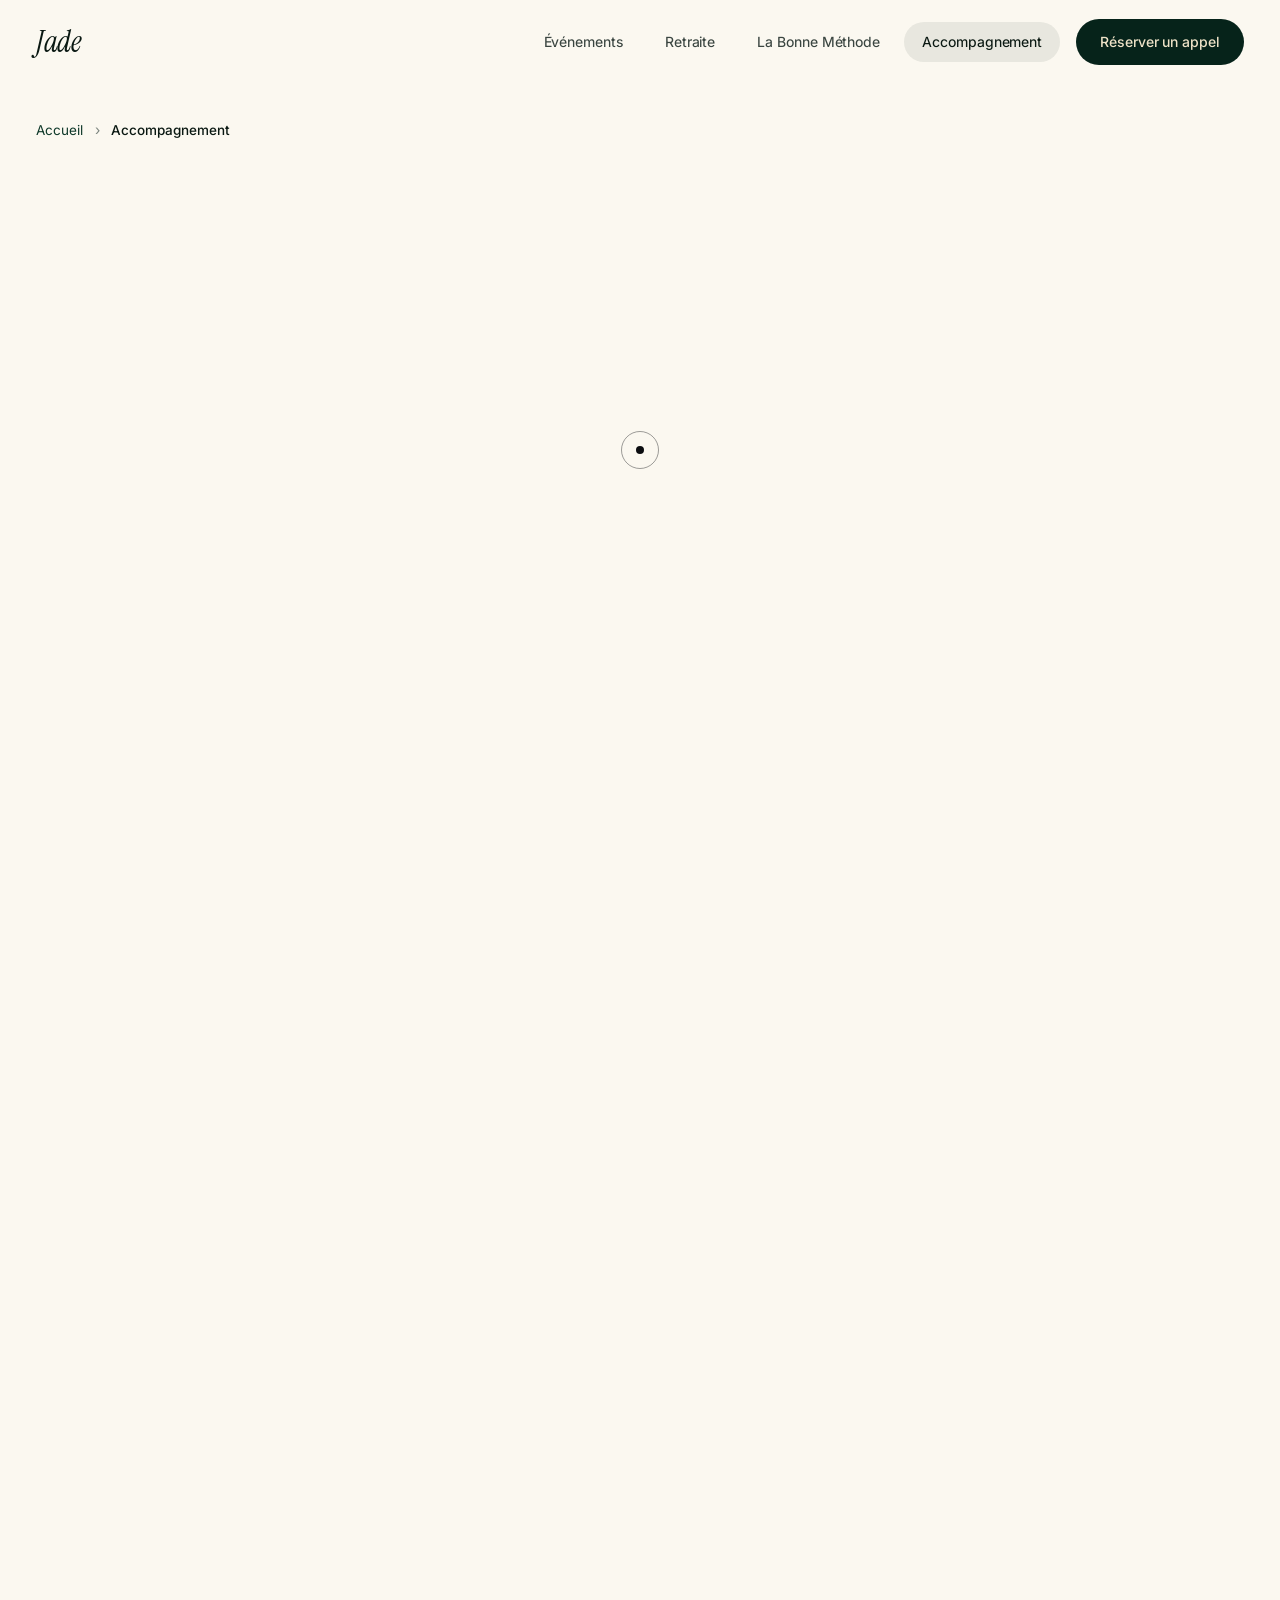
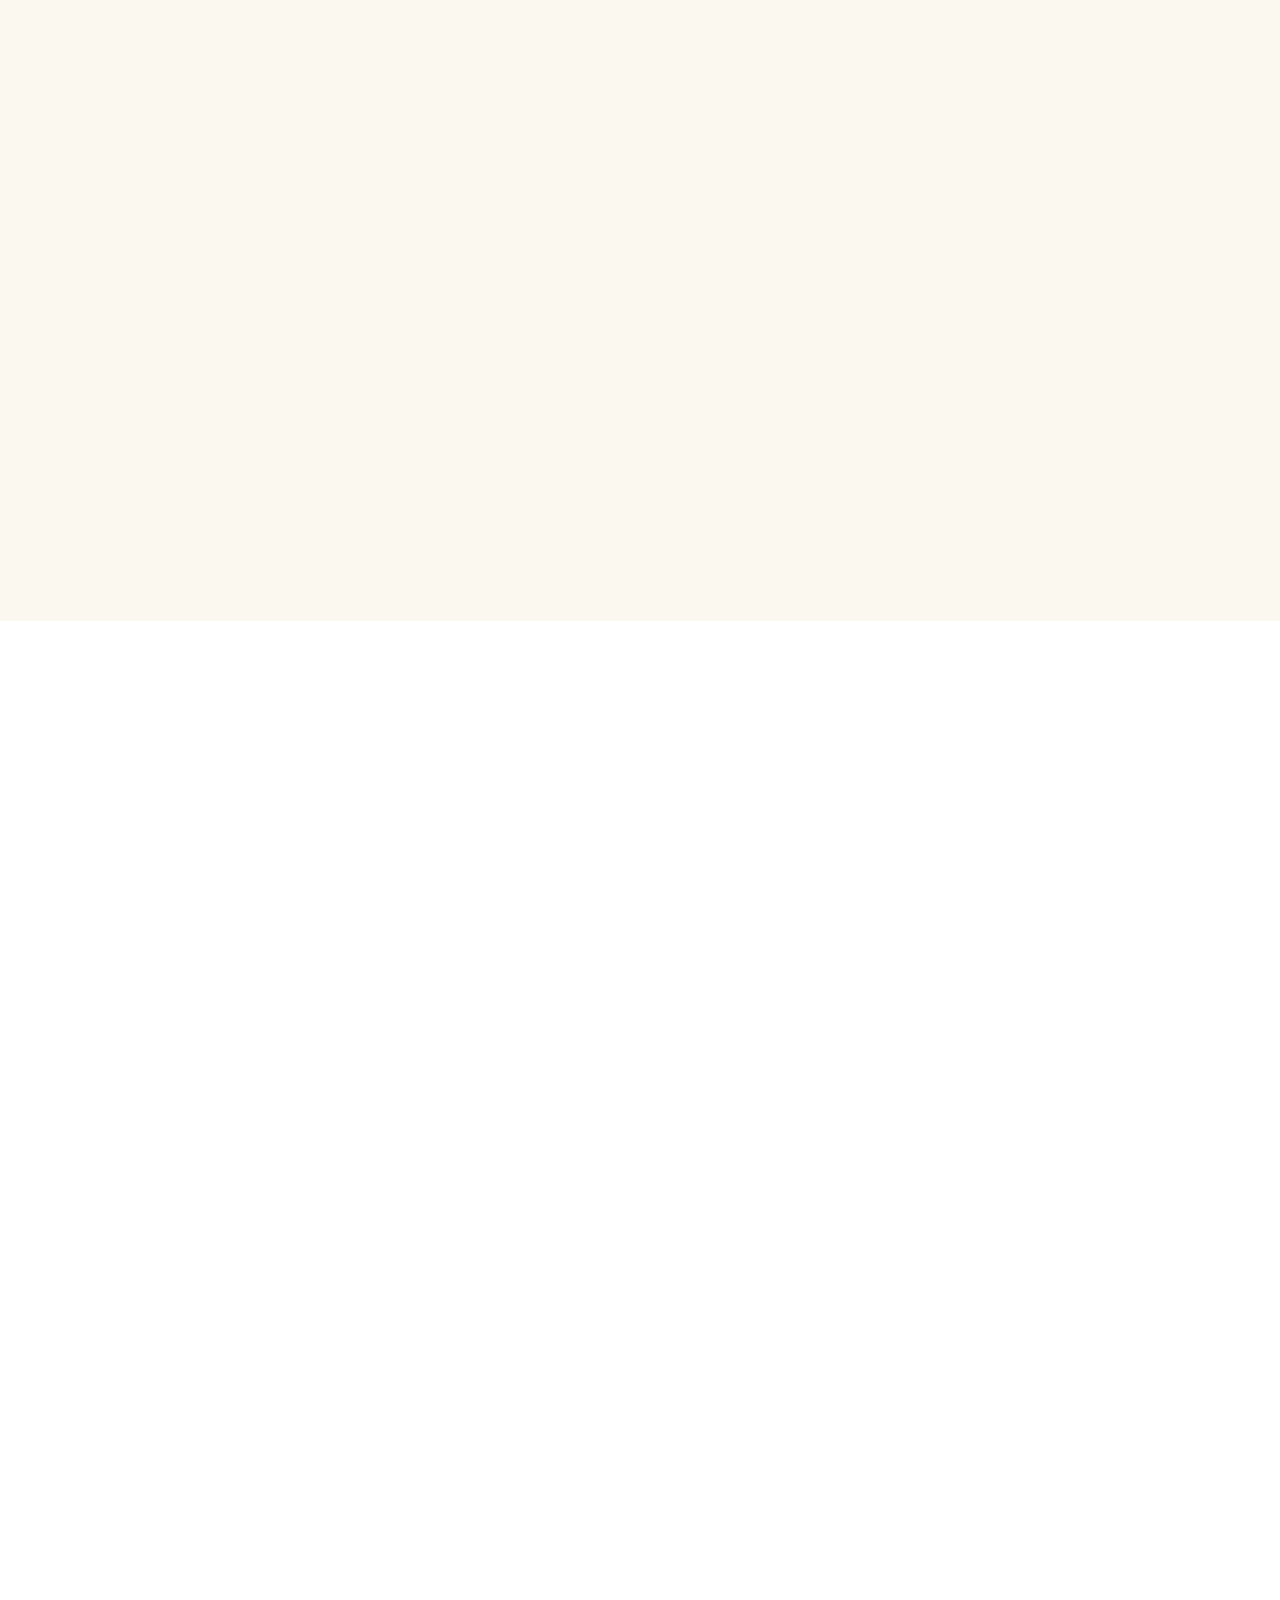
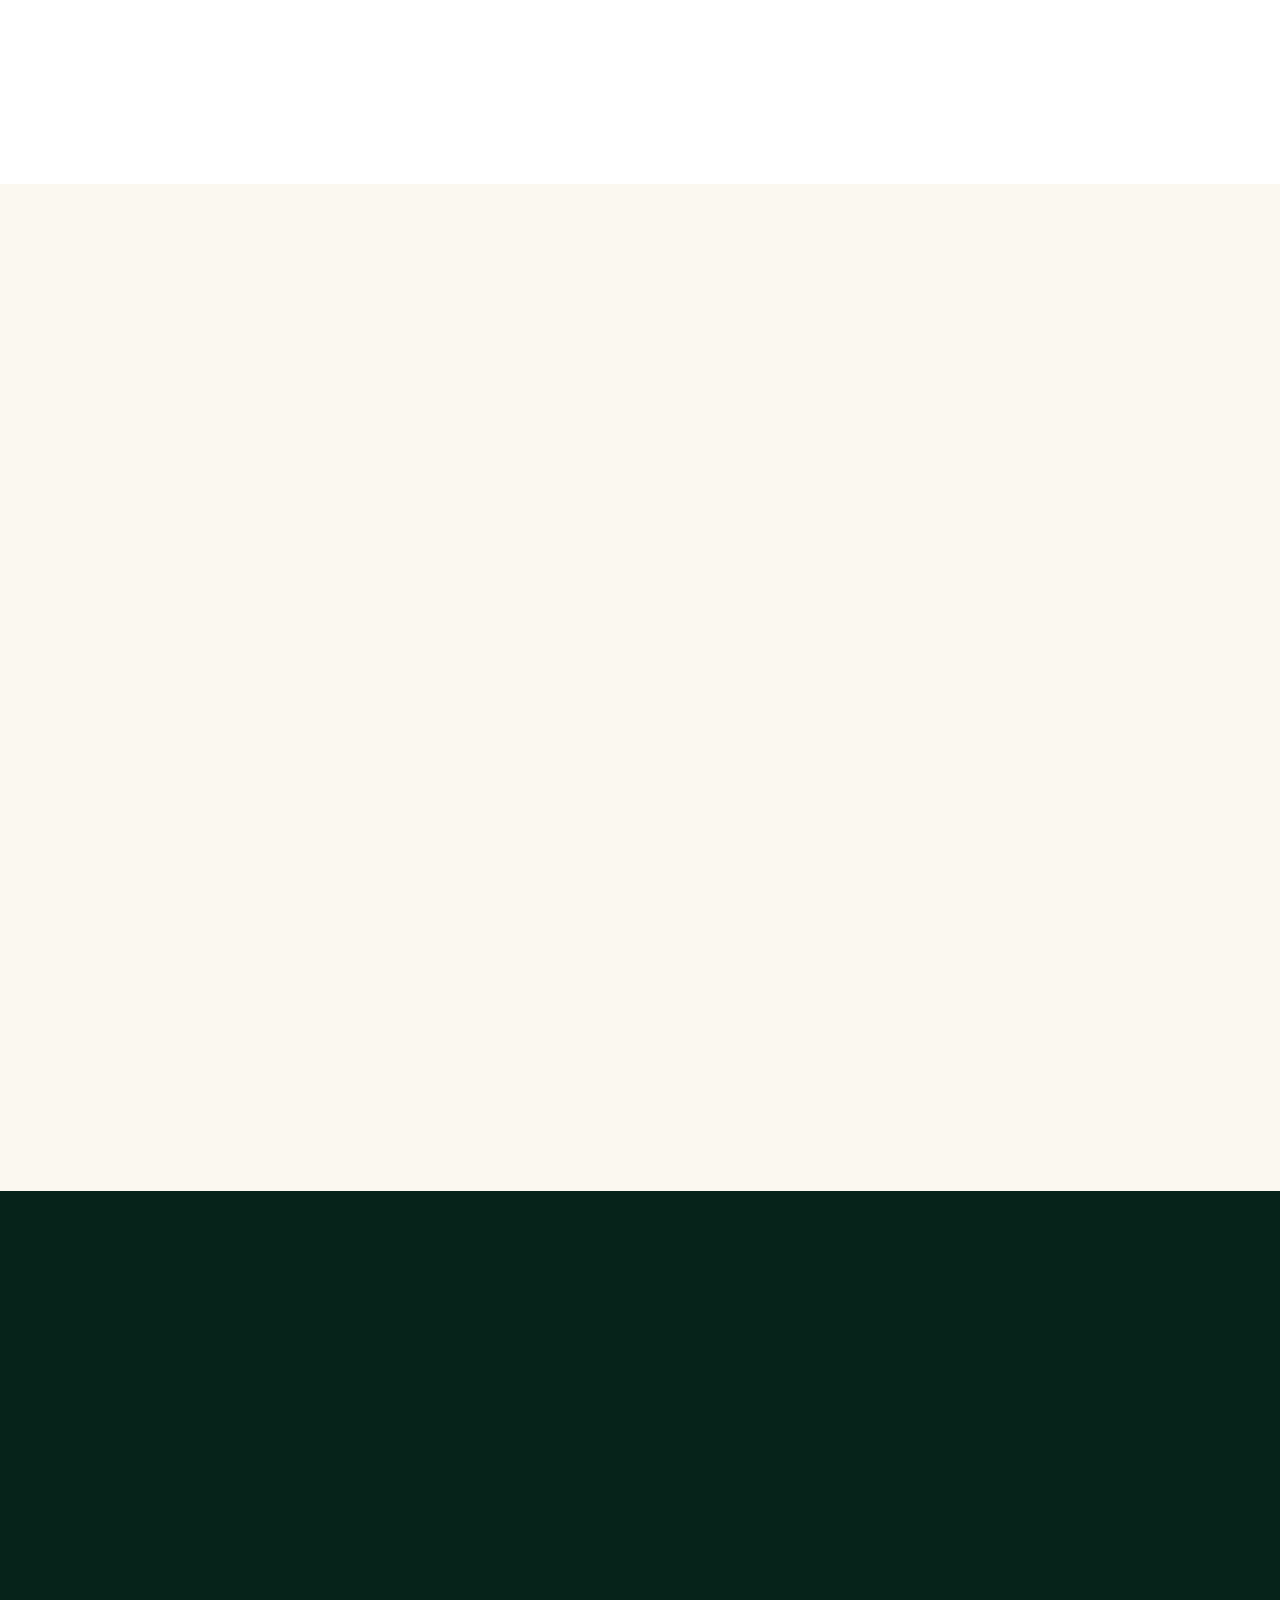
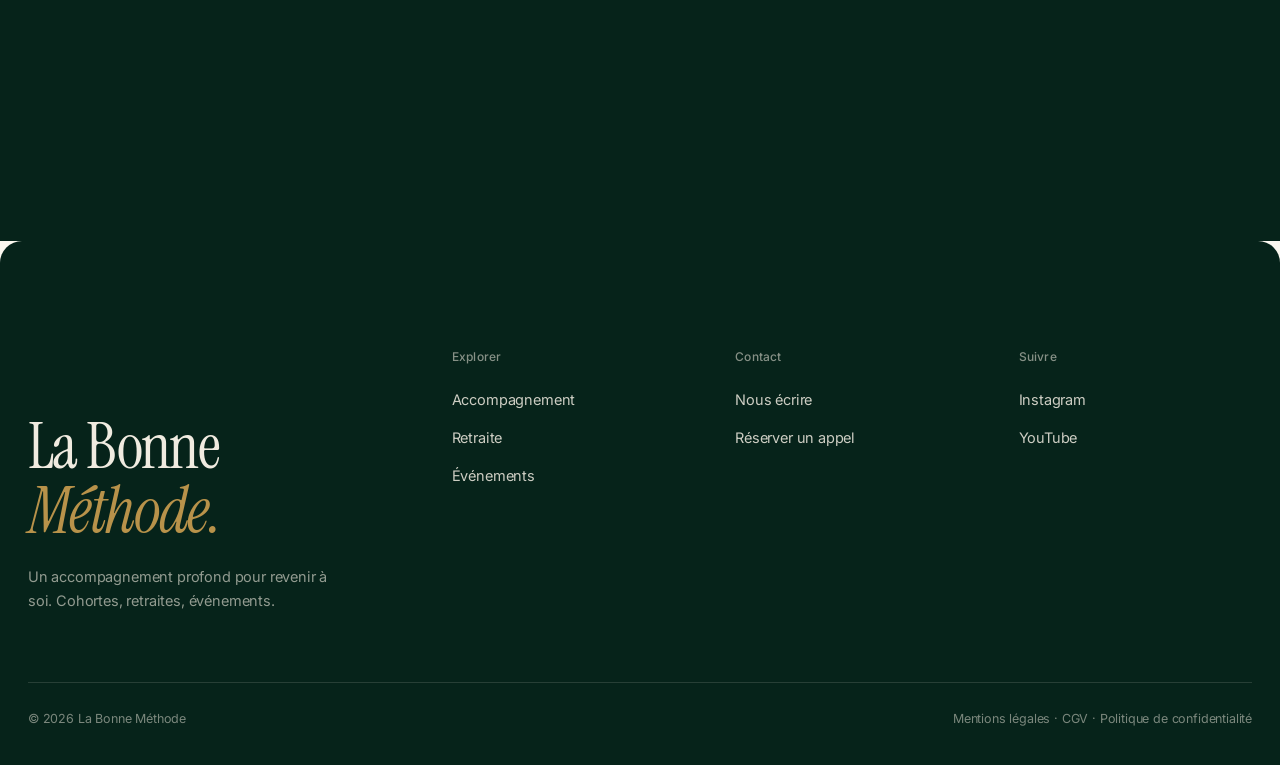
==== accompagnement.html @ f521509a "Initial site V1 — Jade 5 pages (home + Événements + Retraite + La Bonne Méthode + Accompagnement + C" ====
<!DOCTYPE html>
<html lang="fr">
<head>
  <meta charset="UTF-8" />
  <meta name="viewport" content="width=device-width, initial-scale=1.0" />
  <title>Accompagnement — La Bonne Méthode</title>
  <meta name="description" content="L'accompagnement individuel avec une coach certifiée La Bonne Méthode." />
  <link rel="preconnect" href="https://fonts.googleapis.com">
  <link rel="preconnect" href="https://fonts.gstatic.com" crossorigin>
  <link href="https://fonts.googleapis.com/css2?family=Instrument+Serif:ital@0;1&family=Inter:wght@300;400;450;500;600&family=Inter+Tight:wght@400;500;600&display=swap" rel="stylesheet">
  <link rel="stylesheet" href="assets/styles.css">
  <script src="https://cdn.jsdelivr.net/npm/gsap@3.12.5/dist/gsap.min.js" defer></script>
  <script src="https://cdn.jsdelivr.net/npm/gsap@3.12.5/dist/ScrollTrigger.min.js" defer></script>
  <script src="https://cdn.jsdelivr.net/npm/@studio-freight/lenis@1.0.42/dist/lenis.min.js" defer></script>
  <script src="https://unpkg.com/split-type@0.3.4/umd/index.min.js" defer></script>
</head>
<body>

  <nav class="navbar" id="navbar">
    <div class="navbar-inner">
      <a href="index.html" class="brand-mark">Jade</a>
      <ul class="nav-links">
        <li><a class="nav-link" href="evenements.html">Événements</a></li>
        <li><a class="nav-link" href="retraite.html">Retraite</a></li>
        <li><a class="nav-link" href="la-bonne-methode.html">La Bonne Méthode</a></li>
        <li><a class="nav-link is-active" href="accompagnement.html">Accompagnement</a></li>
        <li><a class="nav-cta" href="contact.html" data-magnetic>Réserver un appel</a></li>
      </ul>
      <button class="nav-toggle" aria-label="Menu"><svg fill="none" stroke="currentColor" viewBox="0 0 24 24"><path stroke-linecap="round" stroke-linejoin="round" stroke-width="1.5" d="M4 6h16M4 12h16M4 18h16"/></svg></button>
    </div>
  </nav>

  <nav class="breadcrumb">
    <a href="index.html">Accueil</a>
    <span class="sep">›</span>
    <span class="current">Accompagnement</span>
  </nav>

  <!-- HERO -->
  <section style="padding: 60px 0 80px;">
    <div class="container-wide" style="max-width: 1200px;">
      <p class="eyebrow reveal">Sur-mesure</p>
      <h1 class="reveal" style="margin-top: 24px; max-width: 880px;">
        Un chemin<br/><em style="font-style: italic; color: var(--gold);">à votre rythme.</em>
      </h1>
      <p class="reveal" style="margin-top: 32px; max-width: 620px; color: var(--text-muted); font-size: 17px; line-height: 1.7;">
        Pour celles qui veulent avancer en privé, hors cohorte. Un suivi individuel avec une coach certifiée par Jade, sur trois ou six mois, calibré à votre situation.
      </p>
    </div>
  </section>

  <!-- IMAGE BAND -->
  <div class="image-band reveal">
    <img src="https://images.unsplash.com/photo-1490750967868-88aa4486c946?w=2400&q=80" alt="Verdure et lumière douce" />
  </div>

  <!-- TWO FORMULAS -->
  <section class="section-pad">
    <div class="container-wide" style="max-width: 1200px;">
      <div style="text-align: center; max-width: 720px; margin: 0 auto 80px;">
        <p class="eyebrow reveal">Deux formats</p>
        <h2 class="reveal" style="margin-top: 20px;">Choisissez la profondeur<br/><em style="font-style: italic; color: var(--gold);">qui vous va.</em></h2>
      </div>

      <div style="display: grid; grid-template-columns: 1fr 1fr; gap: 40px;">

        <article class="card reveal">
          <div class="card-body" style="padding: 56px 48px;">
            <p class="card-place">Format court</p>
            <h3 class="card-title">Le déclic</h3>
            <p class="card-desc" style="margin-bottom: 20px;">Trois mois pour traverser un cap précis. Idéal après une rupture, un changement de vie, ou un blocage identifié. Suivi rapproché, objectifs clairs.</p>
            <ul style="list-style: none; padding: 0; margin: 0 0 24px; display: flex; flex-direction: column; gap: 12px;">
              <li style="display: flex; gap: 14px; align-items: flex-start; font-size: 15px; color: var(--text-muted);"><span style="color: var(--gold); font-family: 'Cormorant Garamond', serif; font-size: 22px; line-height: 1; margin-top: -2px;">›</span> 6 sessions individuelles de 60 min</li>
              <li style="display: flex; gap: 14px; align-items: flex-start; font-size: 15px; color: var(--text-muted);"><span style="color: var(--gold); font-family: 'Cormorant Garamond', serif; font-size: 22px; line-height: 1; margin-top: -2px;">›</span> Accès messagerie privée 5j/7</li>
              <li style="display: flex; gap: 14px; align-items: flex-start; font-size: 15px; color: var(--text-muted);"><span style="color: var(--gold); font-family: 'Cormorant Garamond', serif; font-size: 22px; line-height: 1; margin-top: -2px;">›</span> Plan de travail personnalisé</li>
              <li style="display: flex; gap: 14px; align-items: flex-start; font-size: 15px; color: var(--text-muted);"><span style="color: var(--gold); font-family: 'Cormorant Garamond', serif; font-size: 22px; line-height: 1; margin-top: -2px;">›</span> Coach certifiée par Jade</li>
            </ul>
            <div class="card-actions">
              <span class="card-price">1 480 €<small>Paiement en 3 fois</small></span>
              <a href="contact.html" class="arrow-link">Candidater →</a>
            </div>
          </div>
        </article>

        <article class="card reveal" style="border: 1px solid var(--gold);">
          <div class="card-body" style="padding: 56px 48px;">
            <p class="card-place" style="color: var(--forest-deep);">Format long · le plus complet</p>
            <h3 class="card-title">L'ancrage</h3>
            <p class="card-desc" style="margin-bottom: 20px;">Six mois pour installer durablement les changements. Idéal si vous voulez aller au-delà du symptôme et reconstruire en profondeur, avec un cadre solide.</p>
            <ul style="list-style: none; padding: 0; margin: 0 0 24px; display: flex; flex-direction: column; gap: 12px;">
              <li style="display: flex; gap: 14px; align-items: flex-start; font-size: 15px; color: var(--text-muted);"><span style="color: var(--gold); font-family: 'Cormorant Garamond', serif; font-size: 22px; line-height: 1; margin-top: -2px;">›</span> 12 sessions individuelles de 60 min</li>
              <li style="display: flex; gap: 14px; align-items: flex-start; font-size: 15px; color: var(--text-muted);"><span style="color: var(--gold); font-family: 'Cormorant Garamond', serif; font-size: 22px; line-height: 1; margin-top: -2px;">›</span> Accès messagerie privée 6j/7</li>
              <li style="display: flex; gap: 14px; align-items: flex-start; font-size: 15px; color: var(--text-muted);"><span style="color: var(--gold); font-family: 'Cormorant Garamond', serif; font-size: 22px; line-height: 1; margin-top: -2px;">›</span> Bilan tripartite avec Jade</li>
              <li style="display: flex; gap: 14px; align-items: flex-start; font-size: 15px; color: var(--text-muted);"><span style="color: var(--gold); font-family: 'Cormorant Garamond', serif; font-size: 22px; line-height: 1; margin-top: -2px;">›</span> Invitation à une soirée La Bonne Méthode</li>
            </ul>
            <div class="card-actions">
              <span class="card-price">2 680 €<small>Paiement en 3 ou 6 fois</small></span>
              <a href="contact.html" class="arrow-link">Candidater →</a>
            </div>
          </div>
        </article>

      </div>
    </div>
  </section>

  <!-- HOW IT WORKS -->
  <section class="section-pad" style="background: var(--bg-cream-light);">
    <div class="container-wide" style="max-width: 1000px;">
      <div style="text-align: center; max-width: 720px; margin: 0 auto 80px;">
        <p class="eyebrow reveal">Comment ça se passe</p>
        <h2 class="reveal" style="margin-top: 20px;">Quatre étapes,<br/><em style="font-style: italic; color: var(--gold);">aucune surprise.</em></h2>
      </div>

      <div style="display: flex; flex-direction: column; gap: 4px;">
        <div class="reveal" style="display: grid; grid-template-columns: 80px 1fr; gap: 40px; padding: 32px 0; border-bottom: 1px solid var(--sage-light); align-items: flex-start;">
          <span style="font-family: 'Cormorant Garamond', serif; font-size: 2.2rem; color: var(--gold); font-style: italic;">01</span>
          <div>
            <h3 style="font-size: 1.5rem; margin-bottom: 10px;">L'échange initial</h3>
            <p style="color: var(--text-muted); font-size: 15.5px; line-height: 1.7; margin: 0;">Vingt minutes au téléphone pour faire le point. Ce que vous traversez, ce que vous cherchez, si l'accompagnement est juste pour vous maintenant.</p>
          </div>
        </div>

        <div class="reveal" style="display: grid; grid-template-columns: 80px 1fr; gap: 40px; padding: 32px 0; border-bottom: 1px solid var(--sage-light); align-items: flex-start;">
          <span style="font-family: 'Cormorant Garamond', serif; font-size: 2.2rem; color: var(--gold); font-style: italic;">02</span>
          <div>
            <h3 style="font-size: 1.5rem; margin-bottom: 10px;">Le matching avec une coach</h3>
            <p style="color: var(--text-muted); font-size: 15.5px; line-height: 1.7; margin: 0;">Vous êtes orientée vers une coach certifiée dont l'approche correspond à votre situation. Toutes nos coachs ont été formées et validées par Jade.</p>
          </div>
        </div>

        <div class="reveal" style="display: grid; grid-template-columns: 80px 1fr; gap: 40px; padding: 32px 0; border-bottom: 1px solid var(--sage-light); align-items: flex-start;">
          <span style="font-family: 'Cormorant Garamond', serif; font-size: 2.2rem; color: var(--gold); font-style: italic;">03</span>
          <div>
            <h3 style="font-size: 1.5rem; margin-bottom: 10px;">Le travail régulier</h3>
            <p style="color: var(--text-muted); font-size: 15.5px; line-height: 1.7; margin: 0;">Sessions individuelles toutes les deux semaines, plan de travail entre les sessions, messagerie privée pour rester en lien. Vous savez exactement ce qui vous attend.</p>
          </div>
        </div>

        <div class="reveal" style="display: grid; grid-template-columns: 80px 1fr; gap: 40px; padding: 32px 0; align-items: flex-start;">
          <span style="font-family: 'Cormorant Garamond', serif; font-size: 2.2rem; color: var(--gold); font-style: italic;">04</span>
          <div>
            <h3 style="font-size: 1.5rem; margin-bottom: 10px;">Le point d'arrivée</h3>
            <p style="color: var(--text-muted); font-size: 15.5px; line-height: 1.7; margin: 0;">Bilan final, document de synthèse personnel, et options de continuité si vous le souhaitez : cohorte, retraite, ou simple suivi de maintenance.</p>
          </div>
        </div>
      </div>
    </div>
  </section>

  <!-- TEAM PLACEHOLDER (no faces of Jade) -->
  <section class="section-pad">
    <div class="container-wide" style="max-width: 1200px;">
      <div style="text-align: center; max-width: 720px; margin: 0 auto 80px;">
        <p class="eyebrow reveal">L'équipe</p>
        <h2 class="reveal" style="margin-top: 20px;">Des coachs<br/><em style="font-style: italic; color: var(--gold);">formées, validées, présentes.</em></h2>
        <p class="reveal" style="margin-top: 24px; color: var(--text-muted); font-size: 17px; line-height: 1.7;">
          Toutes les coachs de l'équipe ont suivi le cursus de certification de Jade. Continuité de méthode, exigence partagée, accompagnement homogène.
        </p>
      </div>

      <div style="display: grid; grid-template-columns: repeat(auto-fit, minmax(240px, 1fr)); gap: 40px;">
        <div class="reveal" style="text-align: center;">
          <div style="aspect-ratio: 1; background: var(--bg-cream-deep); border-radius: 50%; max-width: 220px; margin: 0 auto 24px; display: flex; align-items: center; justify-content: center; font-family: 'Cormorant Garamond', serif; font-size: 3.5rem; font-style: italic; color: var(--gold);">C</div>
          <h3 style="font-size: 1.3rem; margin-bottom: 6px;">Coach 1</h3>
          <p style="font-family: 'Jost'; font-size: 12px; letter-spacing: 0.22em; text-transform: uppercase; color: var(--sage); margin: 0;">Spécialité · Lien amoureux</p>
        </div>
        <div class="reveal" style="text-align: center;">
          <div style="aspect-ratio: 1; background: var(--bg-cream-deep); border-radius: 50%; max-width: 220px; margin: 0 auto 24px; display: flex; align-items: center; justify-content: center; font-family: 'Cormorant Garamond', serif; font-size: 3.5rem; font-style: italic; color: var(--gold);">C</div>
          <h3 style="font-size: 1.3rem; margin-bottom: 6px;">Coach 2</h3>
          <p style="font-family: 'Jost'; font-size: 12px; letter-spacing: 0.22em; text-transform: uppercase; color: var(--sage); margin: 0;">Spécialité · Reconstruction</p>
        </div>
        <div class="reveal" style="text-align: center;">
          <div style="aspect-ratio: 1; background: var(--bg-cream-deep); border-radius: 50%; max-width: 220px; margin: 0 auto 24px; display: flex; align-items: center; justify-content: center; font-family: 'Cormorant Garamond', serif; font-size: 3.5rem; font-style: italic; color: var(--gold);">C</div>
          <h3 style="font-size: 1.3rem; margin-bottom: 6px;">Coach 3</h3>
          <p style="font-family: 'Jost'; font-size: 12px; letter-spacing: 0.22em; text-transform: uppercase; color: var(--sage); margin: 0;">Spécialité · Dépendance affective</p>
        </div>
        <div class="reveal" style="text-align: center;">
          <div style="aspect-ratio: 1; background: var(--bg-cream-deep); border-radius: 50%; max-width: 220px; margin: 0 auto 24px; display: flex; align-items: center; justify-content: center; font-family: 'Cormorant Garamond', serif; font-size: 3.5rem; font-style: italic; color: var(--gold);">C</div>
          <h3 style="font-size: 1.3rem; margin-bottom: 6px;">Coach 4</h3>
          <p style="font-family: 'Jost'; font-size: 12px; letter-spacing: 0.22em; text-transform: uppercase; color: var(--sage); margin: 0;">Spécialité · Maternité &amp; soi</p>
        </div>
      </div>
      <p class="reveal" style="text-align: center; margin-top: 40px; font-family: 'Jost'; font-size: 13px; letter-spacing: 0.18em; text-transform: uppercase; color: var(--sage);">Photos &amp; bios des coachs à venir</p>
    </div>
  </section>

  <!-- CTA -->
  <section class="section-pad" style="background: var(--forest-deep); color: var(--bg-cream); text-align: center;">
    <div class="container-narrow">
      <p class="eyebrow reveal" style="color: var(--gold-soft);">Commencer</p>
      <h2 class="reveal" style="color: var(--bg-cream); margin-top: 20px;">L'échange de départ<br/><em style="font-style: italic; color: var(--gold);">est offert.</em></h2>
      <p class="reveal" style="margin-top: 28px; max-width: 540px; margin-left: auto; margin-right: auto; color: rgba(245, 240, 232, 0.82); font-size: 17px; line-height: 1.7;">
        Aucun engagement. Vingt minutes pour voir si l'accompagnement vous convient — et surtout, si c'est le bon moment.
      </p>
      <div class="reveal" style="margin-top: 44px;">
        <a href="contact.html" class="btn" style="background: var(--gold); color: var(--forest-deep);">Réserver mon échange</a>
      </div>
    </div>
  </section>

  <footer class="footer">
    <div class="container-wide">
      <div class="footer-top">
        <div>
          <p class="footer-display">La Bonne<br/><em>Méthode.</em></p>
          <p style="color: rgba(240, 235, 224, 0.6); font-size: 14.5px; line-height: 1.6; max-width: 320px;">Un accompagnement profond pour revenir à soi. Cohortes, retraites, événements.</p>
        </div>
        <div><h4>Explorer</h4><ul><li><a href="accompagnement.html">Accompagnement</a></li><li><a href="retraite.html">Retraite</a></li><li><a href="evenements.html">Événements</a></li></ul></div>
        <div><h4>Contact</h4><ul><li><a href="contact.html">Nous écrire</a></li><li><a href="contact.html">Réserver un appel</a></li></ul></div>
        <div><h4>Suivre</h4><ul><li><a href="#">Instagram</a></li><li><a href="#">YouTube</a></li></ul></div>
      </div>
      <div class="footer-bottom"><span>© 2026 La Bonne Méthode</span><span>Mentions légales · CGV · Politique de confidentialité</span></div>
    </div>
  </footer>

  <script src="assets/scripts.js"></script>
</body>
</html>
---- assets/styles.css ----
/* ============================================
   La Bonne Méthode — V1.1 — Premium Editorial
   Stack: HTML + Tailwind CDN + GSAP + Lenis + SplitType
   ============================================ */

:root {
  /* Canvas — bright premium off-whites */
  --bg: #FBF8F0;
  --bg-card: #FFFFFF;
  --bg-deep: #F1ECDC;
  --bg-tinted: #EFE9D4;
  --line: rgba(10, 24, 18, 0.07);
  --line-strong: rgba(10, 24, 18, 0.18);

  /* Text — deeper for stronger contrast */
  --text: #0A1812;
  --text-soft: #3A4540;
  --text-mute: #7B847E;

  /* Brand — refined */
  --forest: #0E3829;
  --forest-deep: #06231A;
  --forest-darker: #02110A;
  --moss: #3D5C4E;
  --gold: #B8924A;
  --gold-deep: #8C6A2D;
  --gold-soft-tone: #DABE85;
  --terracotta: #B98164;
  --ivory: #EDE2C7;

  /* Radii */
  --r-pill: 999px;
  --r-md: 14px;
  --r-lg: 22px;

  /* Legacy aliases (V1 backwards compat) */
  --bg-cream: var(--bg);
  --bg-cream-light: var(--bg-card);
  --bg-cream-deep: var(--bg-deep);
  --text-dark: var(--text);
  --text-muted: var(--text-soft);
  --sage: var(--text-mute);
  --sage-light: var(--line);
  --gold-soft: var(--gold);
  --white: var(--bg-card);
}

* { box-sizing: border-box; }
html, body { margin: 0; padding: 0; }
html { scroll-behavior: auto; } /* let Lenis handle it */

body {
  font-family: 'Inter', 'Inter Tight', system-ui, -apple-system, sans-serif;
  font-weight: 400;
  font-size: 17px;
  line-height: 1.55;
  color: var(--text);
  background: var(--bg);
  -webkit-font-smoothing: antialiased;
  -moz-osx-font-smoothing: grayscale;
  letter-spacing: -0.01em;
  cursor: none;
}
@media (hover: none) { body { cursor: auto; } }

/* === Typography === */
h1, h2, h3, h4 {
  font-family: 'Instrument Serif', 'Inter Tight', serif;
  font-weight: 400;
  letter-spacing: -0.02em;
  line-height: 1.02;
  margin: 0;
  color: var(--text);
}
h1 { font-size: clamp(2.75rem, 7vw, 6.5rem); letter-spacing: -0.035em; line-height: 0.98; }
h2 { font-size: clamp(2rem, 4.5vw, 4.25rem); letter-spacing: -0.03em; line-height: 1.02; }
h3 { font-size: clamp(1.5rem, 2.5vw, 2.25rem); letter-spacing: -0.025em; }

.font-display { font-family: 'Instrument Serif', serif; font-weight: 400; }
.font-sans { font-family: 'Inter Tight', 'Inter', sans-serif; }

p { color: var(--text-soft); }

/* Eyebrow with dot */
.eyebrow {
  display: inline-flex;
  align-items: center;
  gap: 10px;
  font-family: 'Inter', sans-serif;
  font-size: 13px;
  font-weight: 500;
  letter-spacing: 0.02em;
  color: var(--text);
  text-transform: none;
}
.eyebrow::before {
  content: '';
  width: 8px; height: 8px;
  border-radius: 50%;
  background: var(--forest);
}
.eyebrow-mute { color: var(--text-mute); }
.eyebrow-mute::before { background: var(--text-mute); }

/* === Container === */
.container-narrow { max-width: 1100px; margin: 0 auto; padding: 0 28px; }
.container-wide   { max-width: 1320px; margin: 0 auto; padding: 0 28px; }

.section-pad { padding: clamp(80px, 11vw, 140px) 0; }
.section-pad-sm { padding: clamp(60px, 7vw, 96px) 0; }

/* === Navigation === */
.navbar {
  position: fixed;
  top: 0; left: 0; right: 0;
  height: 84px;
  z-index: 1000;
  background-color: rgba(242, 236, 222, 0.0);
  display: flex;
  align-items: center;
  transition: background-color .4s ease, box-shadow .4s ease, backdrop-filter .4s ease, height .4s ease;
}
.navbar.is-scrolled {
  background-color: rgba(242, 236, 222, 0.92);
  backdrop-filter: saturate(180%) blur(14px);
  -webkit-backdrop-filter: saturate(180%) blur(14px);
  height: 72px;
  box-shadow: 0 1px 0 var(--line);
}
.navbar-inner {
  max-width: 1440px;
  width: 100%;
  margin: 0 auto;
  padding: 0 36px;
  display: flex;
  align-items: center;
  justify-content: space-between;
  gap: 16px;
}

.brand-mark {
  display: inline-flex;
  align-items: baseline;
  gap: 12px;
  font-family: 'Instrument Serif', serif;
  font-style: italic;
  font-weight: 400;
  font-size: 30px;
  letter-spacing: -0.015em;
  color: var(--text);
  text-decoration: none;
  line-height: 1;
}
.brand-mark .brand-tagline {
  font-family: 'Inter', sans-serif;
  font-style: normal;
  font-size: 10.5px;
  letter-spacing: 0.22em;
  text-transform: uppercase;
  color: var(--text-mute);
  font-weight: 500;
}

.nav-links {
  display: flex;
  align-items: center;
  gap: 6px;
  list-style: none;
  margin: 0; padding: 0;
}
.nav-link {
  display: inline-flex;
  align-items: center;
  font-family: 'Inter', sans-serif;
  font-size: 14px;
  font-weight: 450;
  color: var(--text-soft);
  text-decoration: none;
  padding: 9px 18px;
  border-radius: var(--r-pill);
  letter-spacing: -0.005em;
  transition: background .25s ease, color .25s ease;
}
.nav-link:hover { color: var(--text); background: rgba(20, 38, 30, 0.06); }
.nav-link.is-active { color: var(--text); background: rgba(20, 38, 30, 0.08); }

.nav-cta {
  display: inline-flex;
  align-items: center;
  gap: 8px;
  padding: 12px 24px;
  background: var(--forest-deep);
  color: var(--ivory);
  border-radius: var(--r-pill);
  font-family: 'Inter', sans-serif;
  font-size: 14px;
  font-weight: 500;
  letter-spacing: -0.005em;
  text-decoration: none;
  margin-left: 10px;
  transition: transform .3s cubic-bezier(.2,.8,.2,1), background .3s ease;
  will-change: transform;
}
.nav-cta:hover { background: var(--forest); }

.nav-toggle {
  display: none;
  background: none;
  border: none;
  cursor: pointer;
  padding: 8px;
  color: var(--text);
}
.nav-toggle svg { width: 22px; height: 22px; }

@media (max-width: 920px) {
  .nav-links { display: none; }
  .nav-toggle { display: block; }
  .navbar-inner { padding: 0 24px; }
  .nav-cta { margin-left: 0; padding: 10px 18px; }
  .nav-links.is-open {
    display: flex;
    position: absolute;
    top: 100%; left: 0; right: 0;
    flex-direction: column;
    background: var(--bg);
    border-top: 1px solid var(--line);
    padding: 16px 24px 28px;
    gap: 4px;
    align-items: stretch;
  }
  .nav-links .nav-link { padding: 14px 18px; }
}

/* === Breadcrumb === */
.breadcrumb {
  display: flex;
  align-items: center;
  flex-wrap: wrap;
  gap: 12px;
  font-family: 'Inter', sans-serif;
  font-size: 13.5px;
  color: var(--text-mute);
  max-width: 1440px;
  margin: 0 auto;
  padding: 120px 36px 0;
  letter-spacing: -0.005em;
}
.breadcrumb a {
  color: var(--forest);
  text-decoration: none;
  transition: color .2s ease;
}
.breadcrumb a:hover { color: var(--forest-deep); }
.breadcrumb .sep { color: var(--text-mute); font-size: 14px; line-height: 1; }
.breadcrumb .current { color: var(--text); font-weight: 500; }

/* === Buttons === */
.btn {
  display: inline-flex;
  align-items: center;
  gap: 10px;
  padding: 16px 28px;
  font-family: 'Inter', sans-serif;
  font-size: 15px;
  font-weight: 500;
  letter-spacing: -0.005em;
  text-decoration: none;
  border-radius: var(--r-pill);
  border: 1px solid transparent;
  cursor: none;
  transition: transform .3s cubic-bezier(.2,.8,.2,1), background .3s ease, color .3s ease, border-color .3s ease;
  will-change: transform;
  position: relative;
}
.btn-primary { background: var(--forest-deep); color: #F0EBE0; }
.btn-primary:hover { background: var(--forest); }

.btn-ghost {
  background: transparent;
  color: var(--text);
  border-color: var(--line-strong);
}
.btn-ghost:hover { background: var(--text); color: var(--bg); border-color: var(--text); }

.arrow-link {
  display: inline-flex;
  align-items: center;
  gap: 8px;
  font-family: 'Inter', sans-serif;
  font-size: 14px;
  font-weight: 500;
  color: var(--text);
  text-decoration: none;
  border-bottom: 1px solid transparent;
  padding-bottom: 2px;
  transition: gap .3s ease, border-color .3s ease;
}
.arrow-link:hover { gap: 14px; border-color: var(--text); }

/* Tag pills */
.tag-pill {
  display: inline-flex;
  align-items: center;
  padding: 8px 16px;
  font-family: 'Inter', sans-serif;
  font-size: 13.5px;
  font-weight: 450;
  color: var(--text);
  background: var(--bg-card);
  border: 1px solid var(--line);
  border-radius: var(--r-pill);
  transition: transform .3s ease, background .3s ease;
}
.tag-pill:hover { transform: translateY(-1px); background: var(--bg-deep); }

/* === Hero (full-screen image bg) === */
.hero {
  position: relative;
  min-height: 96vh;
  display: flex;
  align-items: center;
  padding: 140px 0 100px;
  overflow: hidden;
}
.hero-content {
  position: relative;
  z-index: 2;
  max-width: 780px;
}
.hero-content > * + * { margin-top: 26px; }
.hero-content h1 .word { display: inline-block; }
.hero-content h1 em { font-style: italic; color: var(--gold); }
.hero-desc { font-size: clamp(17px, 1.55vw, 20px); color: var(--text-soft); max-width: 560px; line-height: 1.5; }
.hero-tags { display: flex; gap: 10px; flex-wrap: wrap; }
.hero-cta-row { display: flex; gap: 14px; flex-wrap: wrap; align-items: center; margin-top: 36px; }
.hero-fine { font-size: 13px; color: var(--text-mute); max-width: 380px; line-height: 1.5; }

.hero-bg {
  position: absolute;
  inset: 0;
  z-index: 0;
  overflow: hidden;
}
.hero-bg::after {
  content: '';
  position: absolute;
  inset: 0;
  background:
    linear-gradient(105deg, var(--bg) 0%, rgba(242, 236, 222, 0.85) 35%, rgba(242, 236, 222, 0.35) 65%, rgba(242, 236, 222, 0.6) 100%),
    linear-gradient(180deg, rgba(242, 236, 222, 0.3) 0%, transparent 30%, transparent 70%, rgba(242, 236, 222, 0.4) 100%);
}
.hero-bg img, .hero-bg video {
  width: 100%; height: 100%;
  object-fit: cover;
  opacity: 0.92;
  will-change: transform;
}

/* === Section divider === */
.section-divider { width: 100%; height: 1px; background: var(--line); margin: 0; }

/* === Quote block === */
.editorial-quote {
  display: grid;
  grid-template-columns: 4px 1fr;
  gap: 24px;
  padding: 12px 0;
}
.editorial-quote .bar { background: var(--forest); border-radius: 4px; }
.editorial-quote .body p { color: var(--text-soft); font-size: 17px; line-height: 1.6; margin: 0 0 12px; }
.editorial-quote .body p:last-child { margin-bottom: 0; }
.editorial-quote .body strong { color: var(--text); font-weight: 500; }

/* === Big intro statement === */
.statement {
  font-family: 'Instrument Serif', serif;
  font-size: clamp(1.75rem, 3vw, 3rem);
  letter-spacing: -0.02em;
  line-height: 1.1;
  color: var(--text);
  max-width: 900px;
}
.statement em { font-style: italic; color: var(--forest); }

/* === Pillars (3-column) === */
.pillars {
  display: grid;
  grid-template-columns: repeat(3, 1fr);
  gap: clamp(40px, 5vw, 70px);
}
@media (max-width: 820px) { .pillars { grid-template-columns: 1fr; gap: 40px; } }
.pillar { padding-top: 32px; border-top: 1px solid var(--line); }
.pillar-num {
  display: inline-flex;
  align-items: center;
  font-family: 'Instrument Serif', serif;
  font-size: 1.1rem;
  font-style: italic;
  color: var(--text-mute);
  margin-bottom: 22px;
  letter-spacing: 0.02em;
}
.pillar h3 { margin-bottom: 14px; }
.pillar p { font-size: 15.5px; line-height: 1.6; }

/* === Editorial card === */
.card {
  background: var(--bg-card);
  border: 1px solid var(--line);
  border-radius: var(--r-lg);
  overflow: hidden;
  transition: transform .5s cubic-bezier(.2,.8,.2,1), border-color .3s ease, box-shadow .5s ease;
  display: flex;
  flex-direction: column;
  will-change: transform;
}
.card:hover { transform: translateY(-4px); border-color: var(--line-strong); box-shadow: 0 24px 48px -24px rgba(8,35,26,0.15); }
.card-media {
  position: relative;
  aspect-ratio: 4/3;
  overflow: hidden;
  background: linear-gradient(135deg, #DCD5C2 0%, #B5A98C 100%);
}
.card-media img { width: 100%; height: 100%; object-fit: cover; transition: transform 1.2s cubic-bezier(.2,.8,.2,1); }
.card:hover .card-media img { transform: scale(1.06); }
.card-badge {
  position: absolute;
  top: 18px; left: 18px;
  padding: 7px 14px;
  background: rgba(247, 245, 240, 0.96);
  backdrop-filter: blur(8px);
  color: var(--text);
  font-family: 'Inter', sans-serif;
  font-size: 11.5px;
  font-weight: 500;
  letter-spacing: 0.02em;
  border-radius: var(--r-pill);
  display: inline-flex; align-items: center; gap: 7px;
}
.card-badge::before { content: ''; width: 6px; height: 6px; border-radius: 50%; background: var(--forest); }
.card-badge.is-gold::before { background: var(--gold); }
.card-badge.is-soldout { color: var(--text-mute); }
.card-badge.is-soldout::before { background: var(--text-mute); }
.card-body { padding: 28px 30px 30px; flex: 1; display: flex; flex-direction: column; gap: 12px; }
.card-place { font-family: 'Inter', sans-serif; font-size: 12.5px; color: var(--text-mute); letter-spacing: 0.02em; }
.card-title { font-size: clamp(1.4rem, 1.8vw, 1.85rem); }
.card-desc { color: var(--text-soft); font-size: 15px; line-height: 1.55; flex: 1; }
.card-meta {
  display: grid;
  grid-template-columns: repeat(2, 1fr);
  gap: 14px 22px;
  padding-top: 18px;
  border-top: 1px solid var(--line);
  font-family: 'Inter', sans-serif;
  font-size: 13.5px;
  color: var(--text-soft);
}
.card-meta span strong {
  display: block;
  color: var(--text);
  font-weight: 500;
  font-size: 13px;
  margin-bottom: 4px;
  letter-spacing: 0.01em;
}
.card-actions {
  display: flex; align-items: center; justify-content: space-between;
  padding-top: 18px;
  border-top: 1px solid var(--line);
}
.card-price {
  font-family: 'Instrument Serif', serif;
  font-size: 1.5rem;
  color: var(--text);
}
.card-price small { display: block; font-family: 'Inter', sans-serif; font-size: 11.5px; color: var(--text-mute); letter-spacing: 0.02em; margin-top: 2px; font-weight: 450; }

/* === Image band === */
.image-band {
  width: 100%;
  aspect-ratio: 24/9;
  overflow: hidden;
  position: relative;
  border-radius: var(--r-lg);
  background: linear-gradient(135deg, #4a6359 0%, #243b32 100%);
}
.image-band img { width: 100%; height: 100%; object-fit: cover; }
.image-band-wrap { padding: 0 28px; max-width: 1320px; margin: 0 auto; }

/* === Menu cards (home) === */
.menu-section {
  display: grid;
  grid-template-columns: repeat(3, 1fr);
  gap: 18px;
}
@media (max-width: 900px) { .menu-section { grid-template-columns: 1fr; } }
.menu-card {
  position: relative;
  aspect-ratio: 3/4;
  overflow: hidden;
  border-radius: var(--r-lg);
  text-decoration: none;
  color: #F0EBE0;
  display: flex;
  align-items: flex-end;
  background: linear-gradient(180deg, #4a6359 0%, #08231A 100%);
  transition: transform .6s cubic-bezier(.2,.8,.2,1);
  will-change: transform;
}
.menu-card:hover { transform: translateY(-6px); }
.menu-card img {
  position: absolute; inset: 0;
  width: 100%; height: 100%;
  object-fit: cover;
  opacity: 0.55;
  transition: transform 1.4s cubic-bezier(.2,.8,.2,1), opacity .5s ease;
  filter: saturate(0.95);
}
.menu-card:hover img { transform: scale(1.08); opacity: 0.7; }
.menu-card::after {
  content: '';
  position: absolute; inset: 0;
  background: linear-gradient(180deg, transparent 30%, rgba(8,35,26,0.85) 100%);
}
.menu-card-inner { position: relative; padding: 36px; z-index: 1; }
.menu-card-eyebrow {
  font-family: 'Inter', sans-serif;
  font-size: 12px;
  letter-spacing: 0.02em;
  color: rgba(240, 235, 224, 0.7);
  margin-bottom: 12px;
  display: inline-flex; align-items: center; gap: 8px;
}
.menu-card-eyebrow::before { content: ''; width: 7px; height: 7px; border-radius: 50%; background: var(--gold); }
.menu-card h3 { color: #F0EBE0; font-size: clamp(1.6rem, 2.4vw, 2.4rem); margin-bottom: 14px; }
.menu-card p { color: rgba(240, 235, 224, 0.82); font-size: 15px; max-width: 360px; margin-bottom: 22px; line-height: 1.55; }
.menu-card .arrow-link { color: #F0EBE0; border-color: transparent; }
.menu-card:hover .arrow-link { border-color: #F0EBE0; }

/* === Footer === */
.footer {
  background-color: var(--forest-deep);
  color: #F0EBE0;
  padding: clamp(72px, 9vw, 110px) 0 36px;
  margin-top: 0;
  border-radius: var(--r-lg) var(--r-lg) 0 0;
}
.footer-top {
  display: grid;
  grid-template-columns: 1.6fr 1fr 1fr 1fr;
  gap: 50px;
  padding-bottom: 56px;
  border-bottom: 1px solid rgba(240, 235, 224, 0.14);
}
@media (max-width: 900px) { .footer-top { grid-template-columns: 1fr 1fr; gap: 40px; } }
.footer-display {
  font-family: 'Instrument Serif', serif;
  font-size: clamp(2.5rem, 5vw, 4.5rem);
  letter-spacing: -0.025em;
  line-height: 1;
  color: #F0EBE0;
  margin-bottom: 22px;
}
.footer-display em { font-style: italic; color: var(--gold); }
.footer h4 {
  font-family: 'Inter', sans-serif;
  font-size: 12px;
  letter-spacing: 0.02em;
  color: rgba(240, 235, 224, 0.55);
  margin-bottom: 22px;
  font-weight: 500;
}
.footer ul { list-style: none; padding: 0; margin: 0; display: flex; flex-direction: column; gap: 12px; }
.footer a {
  color: rgba(240, 235, 224, 0.85);
  text-decoration: none;
  font-size: 14.5px;
  transition: color .25s ease;
}
.footer a:hover { color: var(--gold); }
.footer-bottom {
  display: flex; justify-content: space-between; align-items: center;
  padding-top: 26px;
  font-size: 12.5px;
  color: rgba(240, 235, 224, 0.5);
  font-family: 'Inter', sans-serif;
}
@media (max-width: 700px) { .footer-bottom { flex-direction: column; gap: 12px; text-align: center; } }

/* === Form === */
.field { display: flex; flex-direction: column; gap: 8px; margin-bottom: 18px; }
.field label {
  font-family: 'Inter', sans-serif;
  font-size: 12px;
  color: var(--text-soft);
  font-weight: 500;
  letter-spacing: 0.01em;
}
.field input, .field textarea, .field select {
  background: var(--bg);
  border: 1px solid var(--line);
  border-radius: 12px;
  padding: 14px 18px;
  font-family: 'Inter', sans-serif;
  font-size: 15px;
  color: var(--text);
  outline: none;
  transition: border-color .25s ease, background .25s ease;
}
.field input:focus, .field textarea:focus, .field select:focus {
  border-color: var(--forest);
  background: var(--bg-card);
}
.field textarea { min-height: 140px; resize: vertical; }

/* === Marquee === */
.marquee {
  display: flex;
  overflow: hidden;
  white-space: nowrap;
  font-family: 'Instrument Serif', serif;
  font-style: italic;
  font-size: clamp(3rem, 8vw, 7rem);
  color: var(--text);
  letter-spacing: -0.025em;
  line-height: 1.1;
}
.marquee-track {
  display: flex;
  gap: 80px;
  animation: marquee 30s linear infinite;
}
.marquee-track span { display: inline-block; }
.marquee-track .dot { color: var(--gold); font-style: normal; }
@keyframes marquee {
  from { transform: translateX(0); }
  to { transform: translateX(-50%); }
}

/* === Reveal === */
.reveal { opacity: 0; transform: translateY(24px); }
.reveal-fade { opacity: 0; }

/* === Split text === */
.split-line { overflow: hidden; }
.split-line .char,
.split-line .word { display: inline-block; will-change: transform; }

/* === Custom cursor === */
.cursor-dot, .cursor-ring {
  position: fixed;
  top: 0; left: 0;
  pointer-events: none;
  z-index: 9999;
  mix-blend-mode: difference;
}
.cursor-dot {
  width: 8px; height: 8px;
  background: #F0EBE0;
  border-radius: 50%;
  transform: translate(-50%, -50%);
}
.cursor-ring {
  width: 38px; height: 38px;
  border: 1px solid rgba(240, 235, 224, 0.4);
  border-radius: 50%;
  transform: translate(-50%, -50%);
  transition: width .4s ease, height .4s ease, border-color .3s ease, background .3s ease;
}
.cursor-ring.is-hover {
  width: 64px; height: 64px;
  background: rgba(240, 235, 224, 0.08);
  border-color: rgba(240, 235, 224, 0.6);
}
@media (hover: none) { .cursor-dot, .cursor-ring { display: none; } }

/* === Lenis === */
html.lenis { height: auto; }
.lenis.lenis-smooth { scroll-behavior: auto; }
.lenis.lenis-smooth [data-lenis-prevent] { overscroll-behavior: contain; }
.lenis.lenis-stopped { overflow: hidden; }
.lenis.lenis-scrolling iframe { pointer-events: none; }

/* === Misc === */
::selection { background: var(--forest); color: var(--bg); }

/* Faux-portrait placeholder */
.portrait-placeholder {
  position: relative;
  width: 100%; height: 100%;
  background:
    radial-gradient(60% 50% at 50% 32%, rgba(184,148,90,0.22) 0%, transparent 70%),
    linear-gradient(140deg, #2d4a3e 0%, #14322a 40%, #0F3D2E 100%);
  display: flex; align-items: center; justify-content: center;
  overflow: hidden;
}
.portrait-placeholder::after {
  content: '';
  position: absolute; inset: 0;
  background:
    radial-gradient(2px 2px at 20% 30%, rgba(240,235,224,0.4) 0%, transparent 50%),
    radial-gradient(2px 2px at 60% 70%, rgba(240,235,224,0.3) 0%, transparent 50%),
    radial-gradient(2px 2px at 80% 25%, rgba(240,235,224,0.5) 0%, transparent 50%),
    radial-gradient(2px 2px at 35% 80%, rgba(240,235,224,0.35) 0%, transparent 50%);
  opacity: 0.6;
}
.portrait-placeholder svg { position: relative; width: 50%; max-width: 220px; opacity: 0.85; }
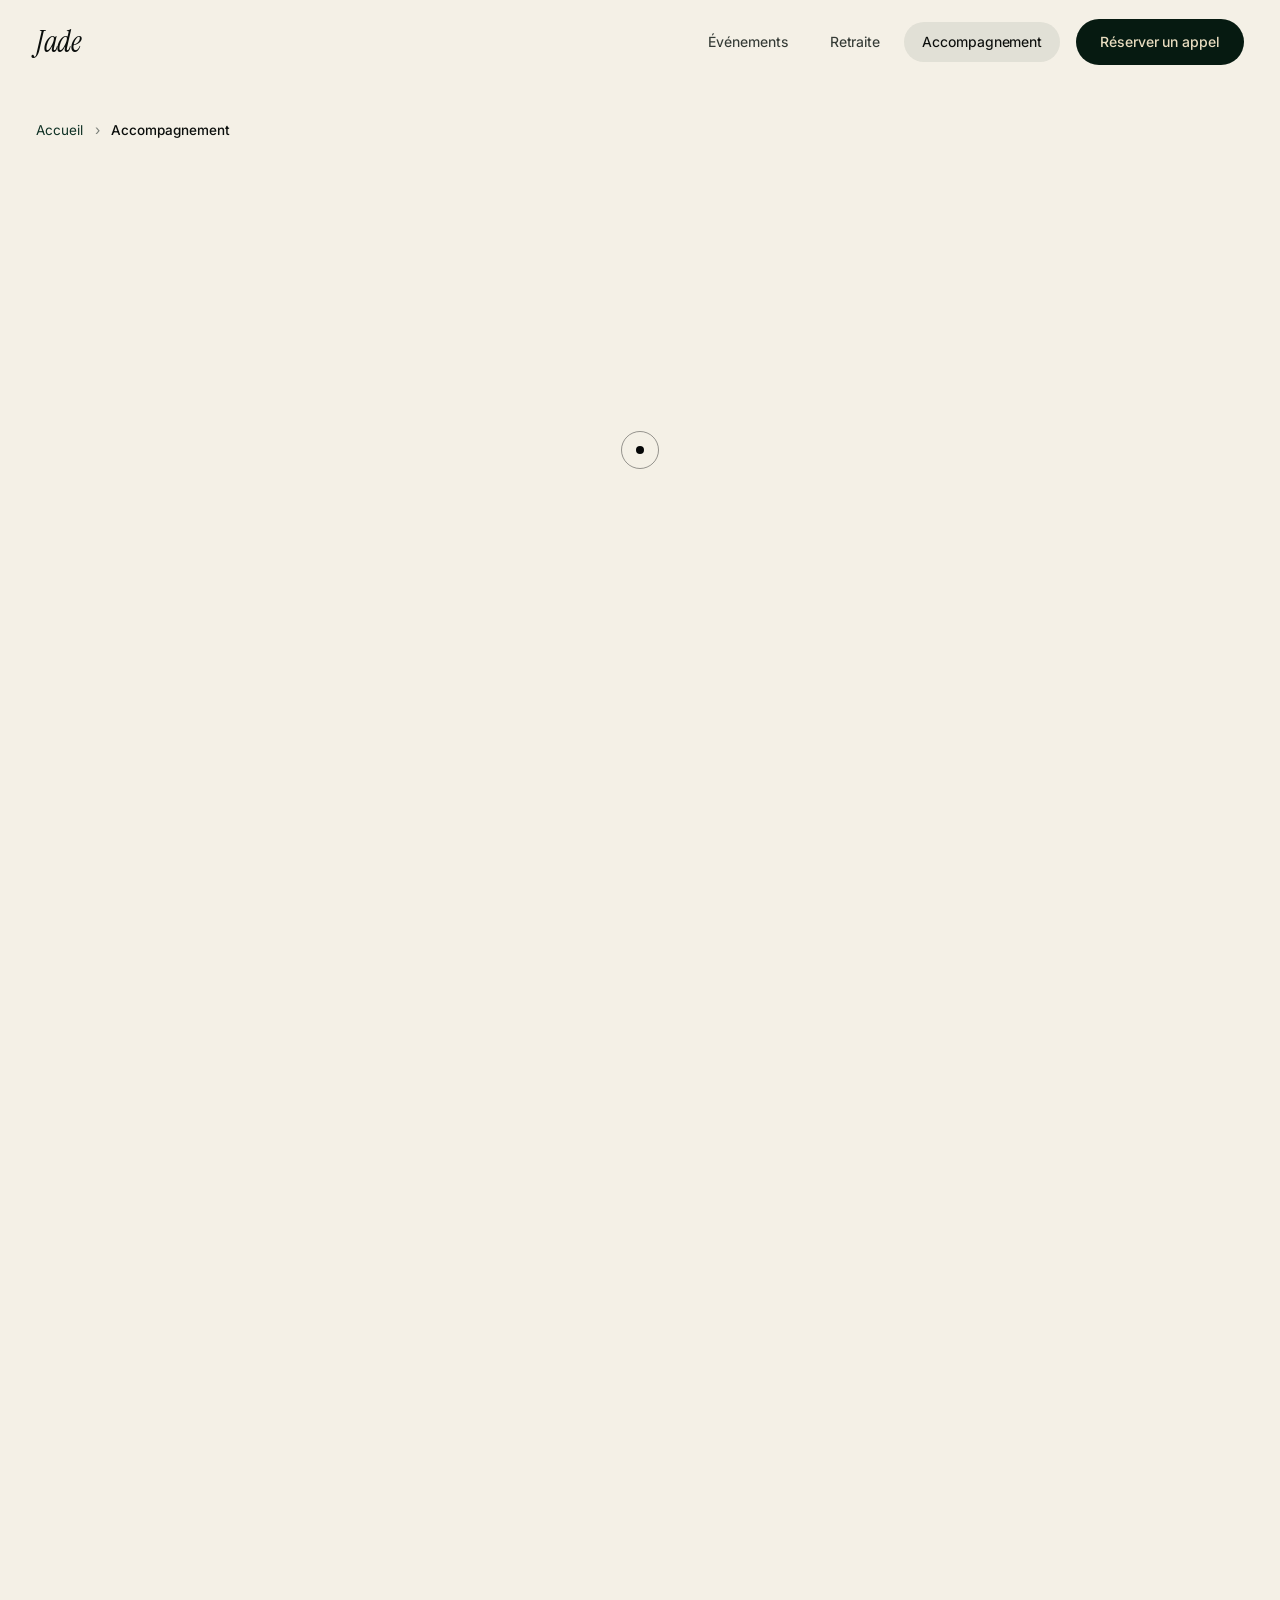
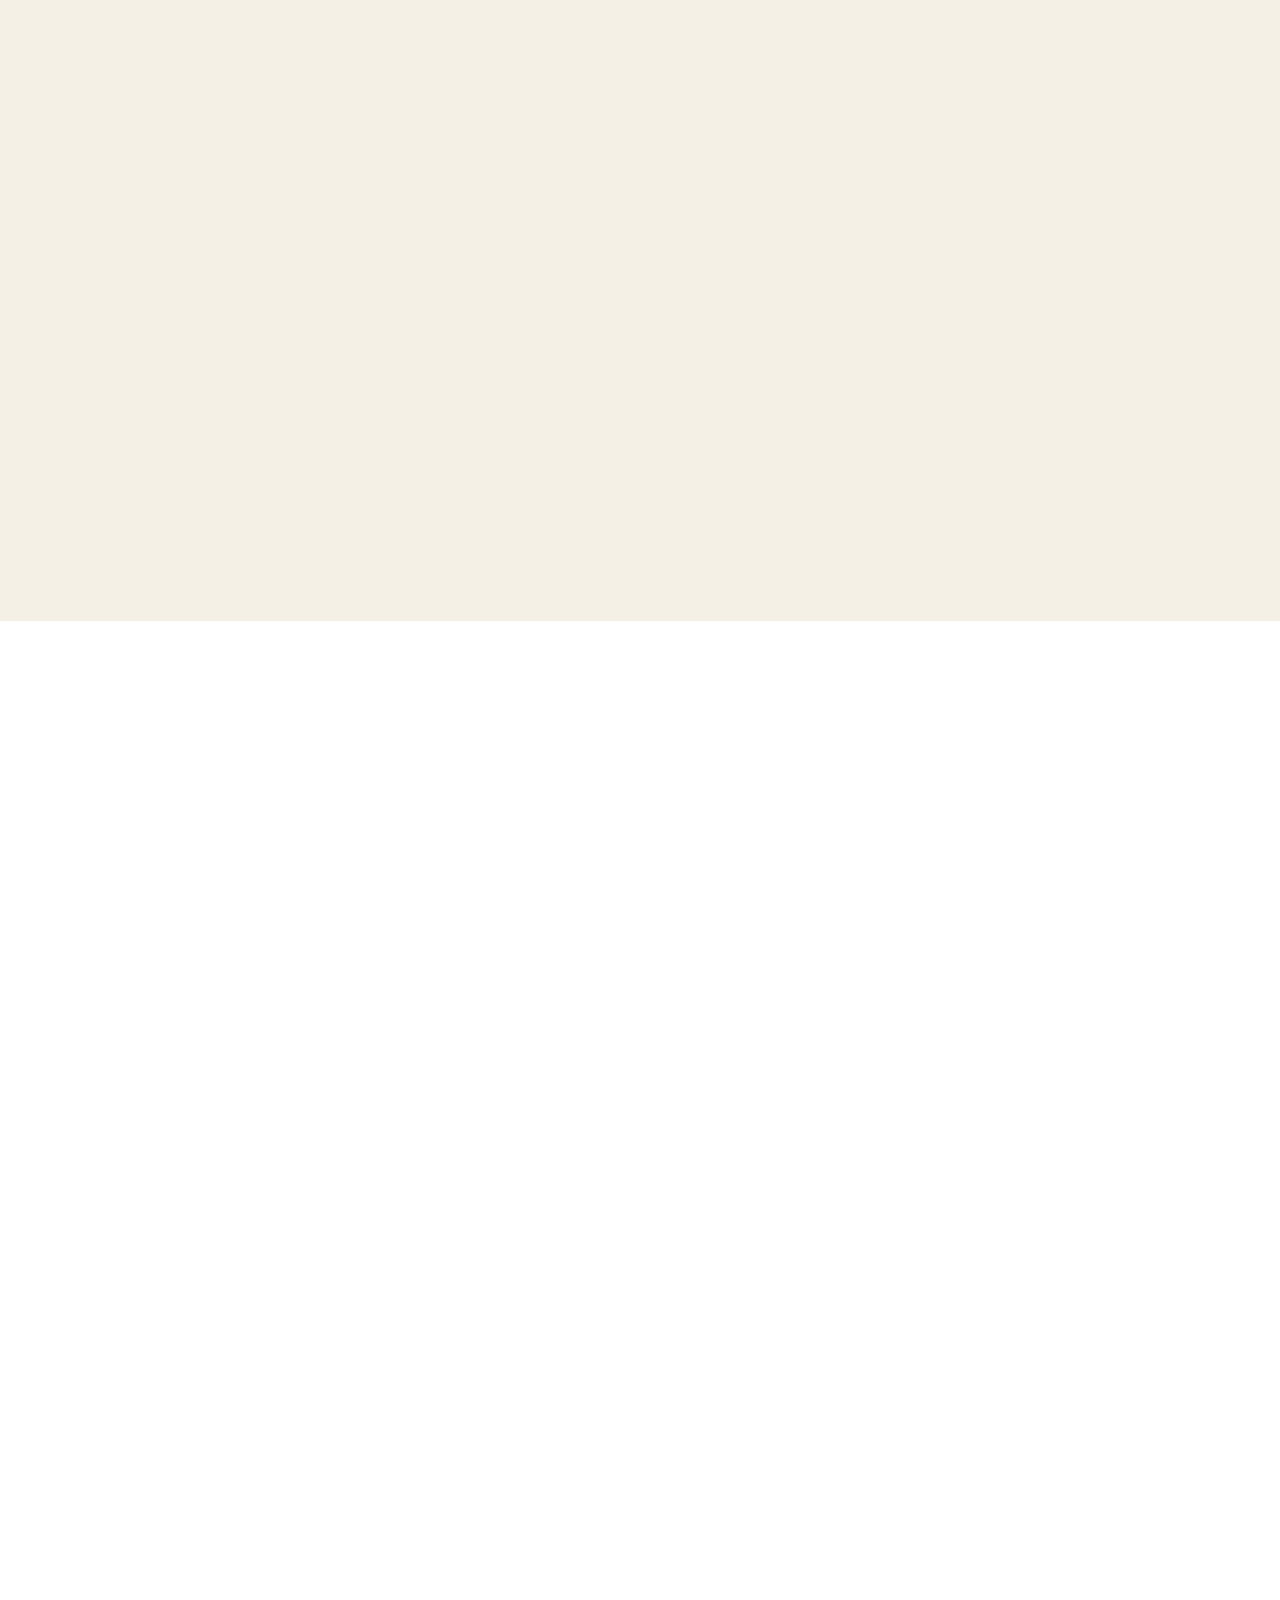
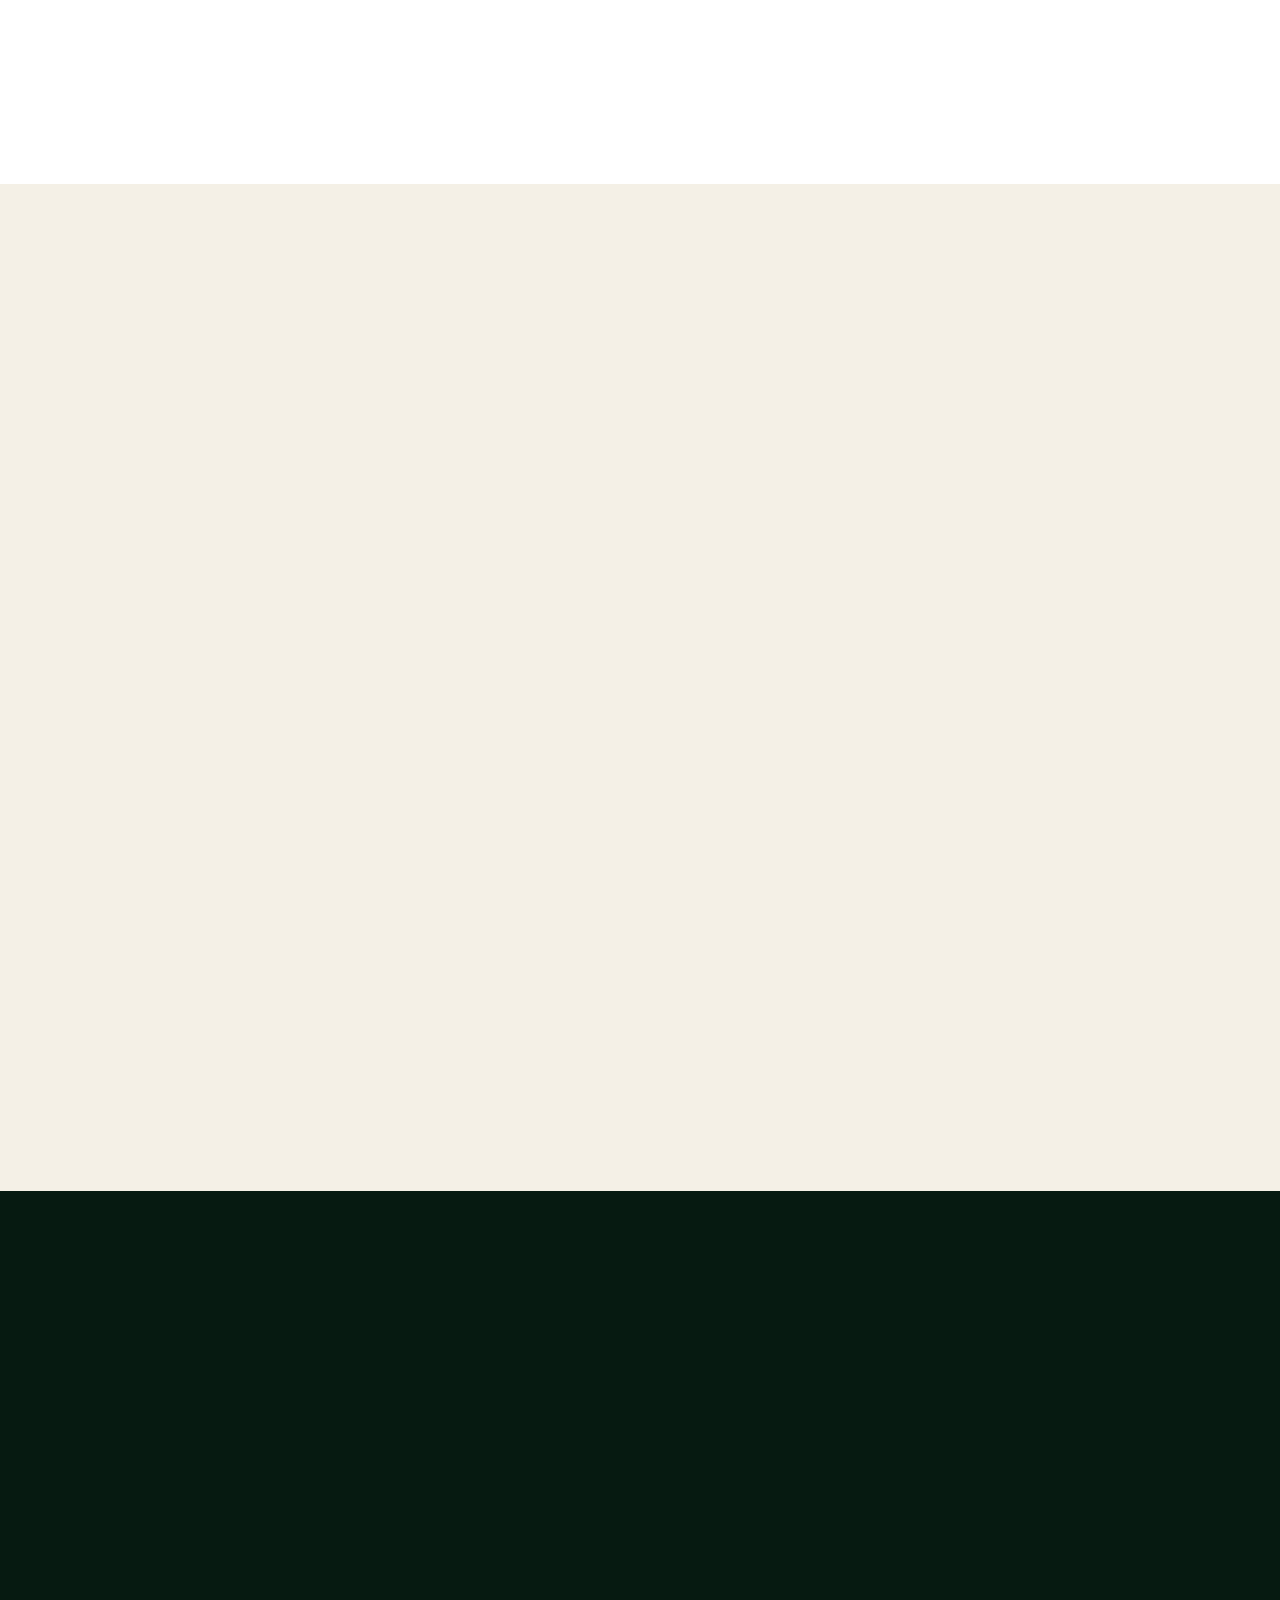
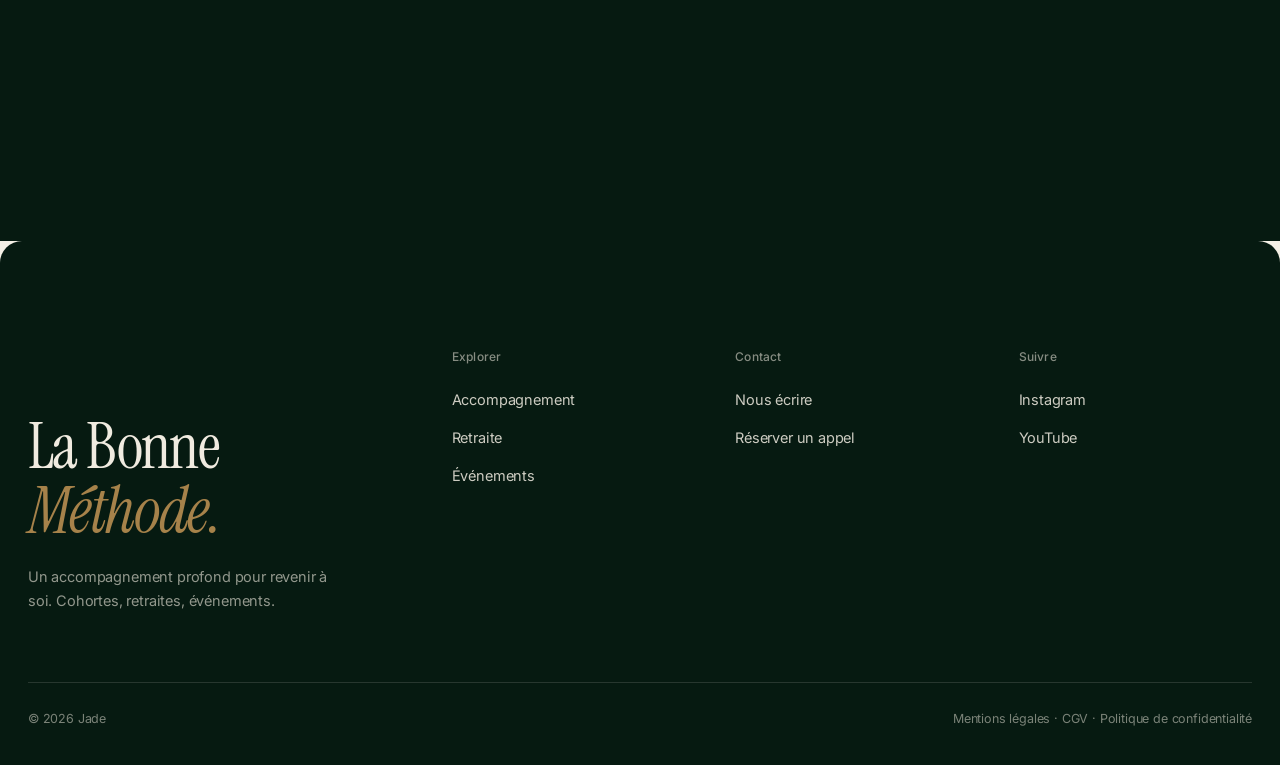
==== commit f9596ec1: "V2 — Remove LBM, premium polish, responsive - Suppression complète de "La Bonne Méthode" (page, menu" ====
--- a/accompagnement.html
+++ b/accompagnement.html
@@ -3,8 +3,8 @@
 <head>
   <meta charset="UTF-8" />
   <meta name="viewport" content="width=device-width, initial-scale=1.0" />
-  <title>Accompagnement — La Bonne Méthode</title>
-  <meta name="description" content="L'accompagnement individuel avec une coach certifiée La Bonne Méthode." />
+  <title>Accompagnement — Jade</title>
+  <meta name="description" content="L'accompagnement individuel avec une coach certifiée par Jade." />
   <link rel="preconnect" href="https://fonts.googleapis.com">
   <link rel="preconnect" href="https://fonts.gstatic.com" crossorigin>
   <link href="https://fonts.googleapis.com/css2?family=Instrument+Serif:ital@0;1&family=Inter:wght@300;400;450;500;600&family=Inter+Tight:wght@400;500;600&display=swap" rel="stylesheet">
@@ -22,7 +22,6 @@
       <ul class="nav-links">
         <li><a class="nav-link" href="evenements.html">Événements</a></li>
         <li><a class="nav-link" href="retraite.html">Retraite</a></li>
-        <li><a class="nav-link" href="la-bonne-methode.html">La Bonne Méthode</a></li>
         <li><a class="nav-link is-active" href="accompagnement.html">Accompagnement</a></li>
         <li><a class="nav-cta" href="contact.html" data-magnetic>Réserver un appel</a></li>
       </ul>
@@ -91,7 +90,7 @@
               <li style="display: flex; gap: 14px; align-items: flex-start; font-size: 15px; color: var(--text-muted);"><span style="color: var(--gold); font-family: 'Cormorant Garamond', serif; font-size: 22px; line-height: 1; margin-top: -2px;">›</span> 12 sessions individuelles de 60 min</li>
               <li style="display: flex; gap: 14px; align-items: flex-start; font-size: 15px; color: var(--text-muted);"><span style="color: var(--gold); font-family: 'Cormorant Garamond', serif; font-size: 22px; line-height: 1; margin-top: -2px;">›</span> Accès messagerie privée 6j/7</li>
               <li style="display: flex; gap: 14px; align-items: flex-start; font-size: 15px; color: var(--text-muted);"><span style="color: var(--gold); font-family: 'Cormorant Garamond', serif; font-size: 22px; line-height: 1; margin-top: -2px;">›</span> Bilan tripartite avec Jade</li>
-              <li style="display: flex; gap: 14px; align-items: flex-start; font-size: 15px; color: var(--text-muted);"><span style="color: var(--gold); font-family: 'Cormorant Garamond', serif; font-size: 22px; line-height: 1; margin-top: -2px;">›</span> Invitation à une soirée La Bonne Méthode</li>
+              <li style="display: flex; gap: 14px; align-items: flex-start; font-size: 15px; color: var(--text-muted);"><span style="color: var(--gold); font-family: 'Cormorant Garamond', serif; font-size: 22px; line-height: 1; margin-top: -2px;">›</span> Invitation à une soirée Jade</li>
             </ul>
             <div class="card-actions">
               <span class="card-price">2 680 €<small>Paiement en 3 ou 6 fois</small></span>
@@ -210,7 +209,7 @@
         <div><h4>Contact</h4><ul><li><a href="contact.html">Nous écrire</a></li><li><a href="contact.html">Réserver un appel</a></li></ul></div>
         <div><h4>Suivre</h4><ul><li><a href="#">Instagram</a></li><li><a href="#">YouTube</a></li></ul></div>
       </div>
-      <div class="footer-bottom"><span>© 2026 La Bonne Méthode</span><span>Mentions légales · CGV · Politique de confidentialité</span></div>
+      <div class="footer-bottom"><span>© 2026 Jade</span><span>Mentions légales · CGV · Politique de confidentialité</span></div>
     </div>
   </footer>
 
--- a/assets/styles.css
+++ b/assets/styles.css
@@ -4,29 +4,30 @@
    ============================================ */
 
 :root {
-  /* Canvas — bright premium off-whites */
-  --bg: #FBF8F0;
+  /* Canvas — luxury off-whites with depth */
+  --bg: #F4F0E6;
   --bg-card: #FFFFFF;
-  --bg-deep: #F1ECDC;
-  --bg-tinted: #EFE9D4;
-  --line: rgba(10, 24, 18, 0.07);
-  --line-strong: rgba(10, 24, 18, 0.18);
-
-  /* Text — deeper for stronger contrast */
-  --text: #0A1812;
-  --text-soft: #3A4540;
-  --text-mute: #7B847E;
-
-  /* Brand — refined */
-  --forest: #0E3829;
-  --forest-deep: #06231A;
-  --forest-darker: #02110A;
-  --moss: #3D5C4E;
-  --gold: #B8924A;
-  --gold-deep: #8C6A2D;
-  --gold-soft-tone: #DABE85;
-  --terracotta: #B98164;
-  --ivory: #EDE2C7;
+  --bg-deep: #E9E3D2;
+  --bg-tinted: #E0D7C0;
+  --bg-noir: #0B0E0C;
+  --line: rgba(11, 14, 12, 0.08);
+  --line-strong: rgba(11, 14, 12, 0.20);
+
+  /* Text — deeper for premium contrast */
+  --text: #0B0E0C;
+  --text-soft: #353B36;
+  --text-mute: #7A7F79;
+
+  /* Brand — Hermès-tier neutrals */
+  --forest: #0E3024;
+  --forest-deep: #061A11;
+  --forest-darker: #02100A;
+  --moss: #354F44;
+  --gold: #A6824A;
+  --gold-deep: #846433;
+  --gold-soft-tone: #C9AC76;
+  --terracotta: #A86B4F;
+  --ivory: #E8DCBF;
 
   /* Radii */
   --r-pill: 999px;
@@ -706,3 +707,141 @@
   opacity: 0.6;
 }
 .portrait-placeholder svg { position: relative; width: 50%; max-width: 220px; opacity: 0.85; }
+
+/* ============================================
+   RESPONSIVE — Mobile-first overrides
+   ============================================ */
+
+/* Tablet & below */
+@media (max-width: 1024px) {
+  .container-narrow, .container-wide, .navbar-inner { padding-left: 24px; padding-right: 24px; }
+  .breadcrumb { padding-left: 24px; padding-right: 24px; }
+  .nav-link { font-size: 13.5px; padding: 8px 14px; }
+  .nav-cta { padding: 11px 20px; font-size: 13.5px; }
+  .hero { min-height: 88vh; padding: 120px 0 80px; }
+  .menu-card-inner { padding: 30px; }
+  .footer-top { gap: 36px; }
+  body { font-size: 16.5px; }
+}
+
+/* Tablet portrait */
+@media (max-width: 900px) {
+  /* Inline grid overrides */
+  section [style*="grid-template-columns: 1fr 1.4fr"],
+  section [style*="grid-template-columns: 1fr 1fr"],
+  section [style*="grid-template-columns: 0.9fr 1.1fr"],
+  section [style*="grid-template-columns: 1.05fr 1fr"] {
+    grid-template-columns: 1fr !important;
+    gap: 40px !important;
+  }
+
+  /* Force menu sections to 1-col on mobile-like screens */
+  .menu-section[style*="repeat(3, 1fr)"],
+  .menu-section[style*="repeat(4, 1fr)"] {
+    grid-template-columns: 1fr !important;
+    gap: 14px !important;
+  }
+
+  /* Planning rows */
+  .section-pad [style*="grid-template-columns: 80px 1fr 220px"] {
+    grid-template-columns: 1fr !important;
+    gap: 12px !important;
+    text-align: left;
+  }
+  .section-pad [style*="grid-template-columns: 80px 1fr 220px"] > span:last-child {
+    text-align: left !important;
+  }
+}
+
+/* Mobile */
+@media (max-width: 700px) {
+  body { font-size: 16px; }
+  .container-narrow, .container-wide, .navbar-inner { padding-left: 20px; padding-right: 20px; }
+  .breadcrumb { padding-left: 20px; padding-right: 20px; padding-top: 100px; font-size: 12.5px; gap: 8px; }
+
+  /* Nav */
+  .navbar { height: 70px; }
+  .navbar.is-scrolled { height: 64px; }
+  .brand-mark { font-size: 24px; gap: 9px; }
+  .brand-mark::before { width: 7px; height: 7px; }
+  .nav-cta { padding: 10px 18px; font-size: 13px; margin-left: 0; }
+
+  /* Typography */
+  h1 { font-size: clamp(2.3rem, 11vw, 3.8rem); }
+  h2 { font-size: clamp(1.85rem, 8vw, 2.8rem); }
+  h3 { font-size: clamp(1.35rem, 5vw, 1.75rem); }
+  .statement { font-size: clamp(1.5rem, 6vw, 2rem); }
+  .footer-display { font-size: clamp(2.4rem, 11vw, 3.5rem); }
+
+  /* Hero */
+  .hero { min-height: 86vh; padding: 110px 0 70px; }
+  .hero-content > * + * { margin-top: 20px; }
+  .hero-desc { font-size: 16px; }
+  .hero-cta-row { gap: 10px; margin-top: 28px; flex-direction: column; align-items: stretch; }
+  .hero-cta-row .btn { justify-content: center; }
+
+  /* Buttons / pills */
+  .btn { padding: 14px 22px; font-size: 13.5px; width: 100%; justify-content: center; }
+  .tag-pill { font-size: 12.5px; padding: 7px 13px; }
+
+  /* Sections */
+  .section-pad { padding: 64px 0; }
+  .section-pad-sm { padding: 48px 0; }
+
+  /* Pillars */
+  .pillars { gap: 28px; margin-top: 40px; }
+  .pillar { padding-top: 24px; }
+
+  /* Cards */
+  .card-body { padding: 24px; gap: 10px; }
+  .card-meta { grid-template-columns: 1fr 1fr; gap: 10px 16px; font-size: 12.5px; }
+  .card-actions { flex-direction: column; gap: 16px; align-items: flex-start; }
+  .card-price { font-size: 1.35rem; }
+
+  /* Menu cards (home) */
+  .menu-card { aspect-ratio: 4/3; }
+  .menu-card-inner { padding: 24px; }
+  .menu-card h3 { font-size: 1.6rem; }
+  .menu-card p { font-size: 14px; margin-bottom: 16px; }
+
+  /* Image band */
+  .image-band { aspect-ratio: 16/10; border-radius: 14px; }
+  .image-band-wrap { padding: 0 20px; }
+
+  /* Footer */
+  .footer { padding: 60px 0 28px; border-radius: 18px 18px 0 0; }
+  .footer-top { grid-template-columns: 1fr !important; gap: 32px; padding-bottom: 36px; }
+  .footer-bottom { flex-direction: column; gap: 8px; text-align: left; align-items: flex-start; font-size: 12px; }
+
+  /* Marquee */
+  .marquee { font-size: clamp(2.4rem, 12vw, 4rem); }
+  .marquee-track { gap: 40px; }
+
+  /* Form */
+  .field { margin-bottom: 16px; }
+  .field input, .field textarea, .field select { font-size: 16px; padding: 12px 14px; }
+  /* Contact page form column reflow handled by inline grid override */
+
+  /* Pull quote */
+  .pull-quote { font-size: clamp(1.4rem, 6vw, 1.9rem) !important; }
+
+  /* Editorial quote */
+  .editorial-quote { grid-template-columns: 3px 1fr; gap: 18px; }
+  .editorial-quote .body p { font-size: 15.5px; }
+
+  /* CTA dark section */
+  section[style*="background: var(--forest-deep)"] { border-radius: 18px 18px 0 0 !important; }
+
+  /* Hide custom cursor on touch */
+  body { cursor: auto; }
+  .cursor-dot, .cursor-ring { display: none; }
+}
+
+/* Very small phones */
+@media (max-width: 380px) {
+  h1 { font-size: clamp(2rem, 11vw, 3rem); }
+  .hero { min-height: 80vh; padding: 100px 0 60px; }
+  .menu-card-inner { padding: 20px; }
+  .card-body { padding: 20px; }
+  .btn { padding: 13px 18px; font-size: 13px; }
+}
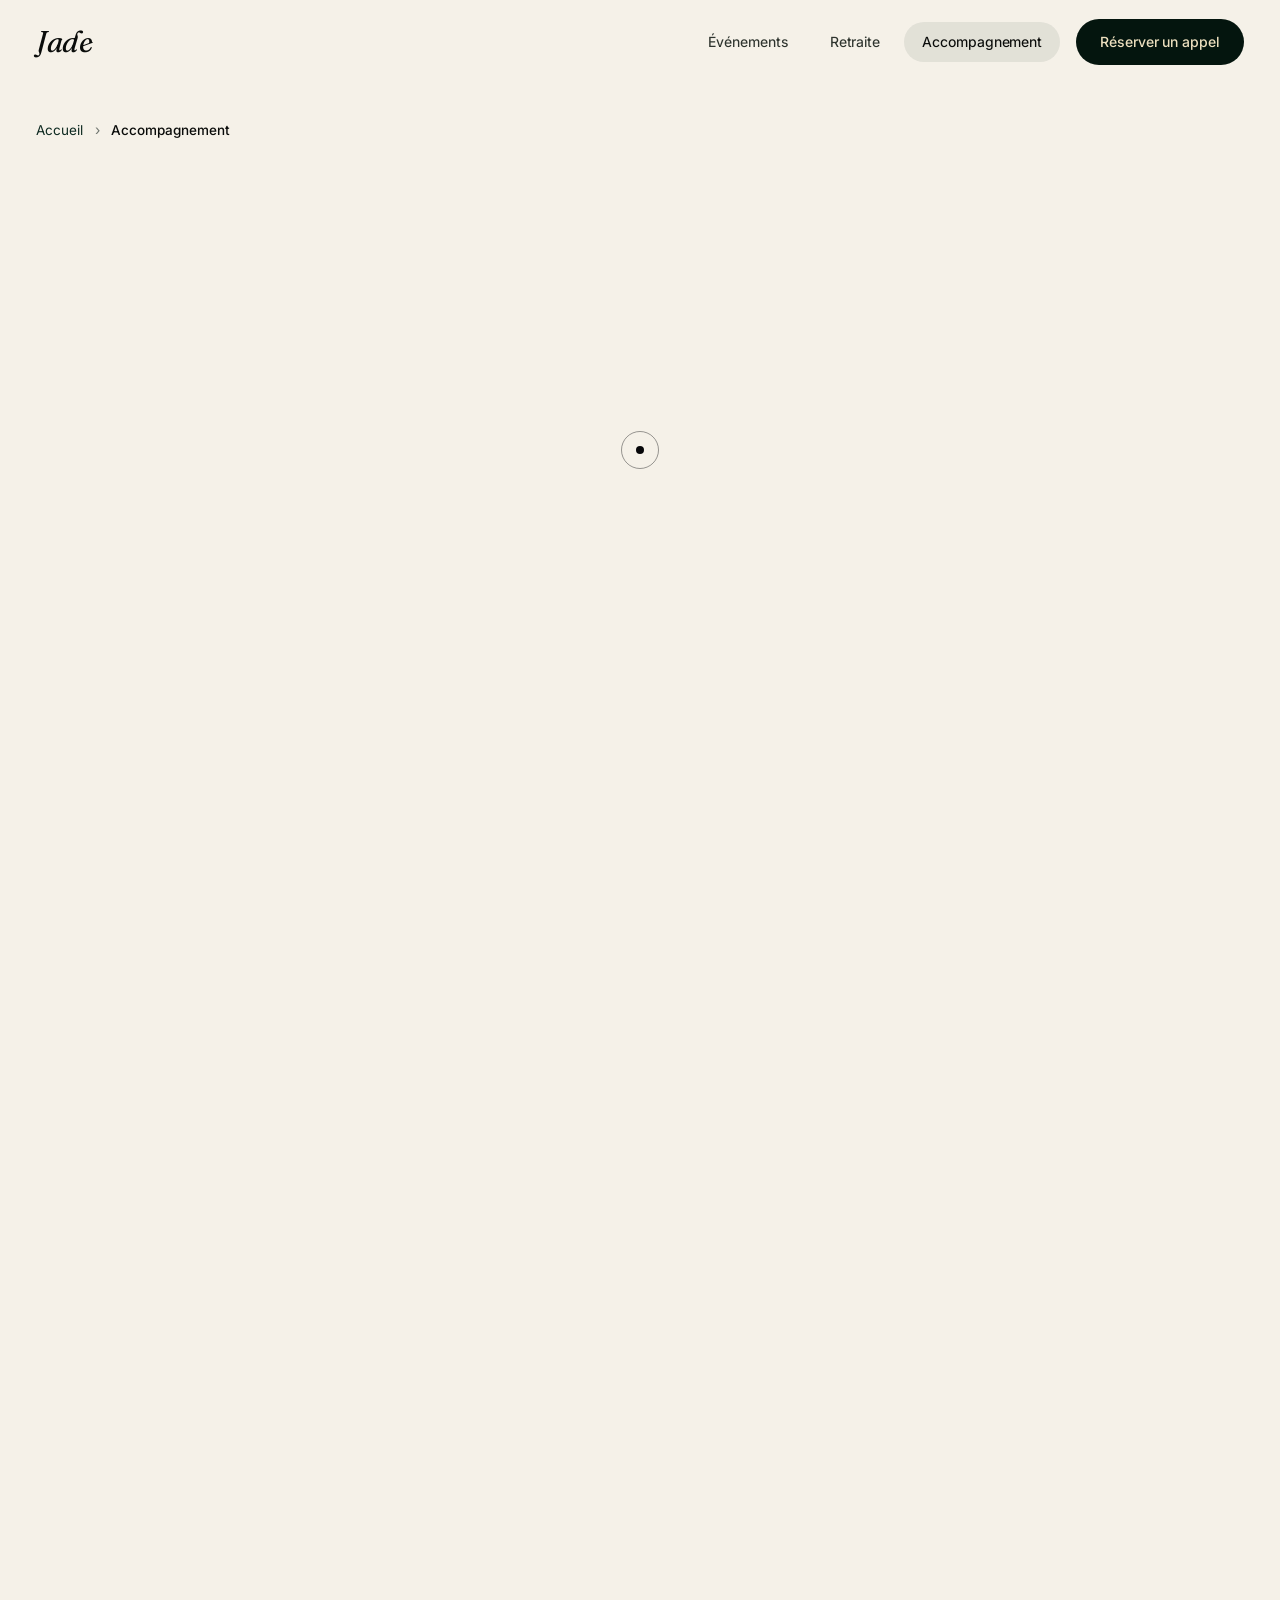
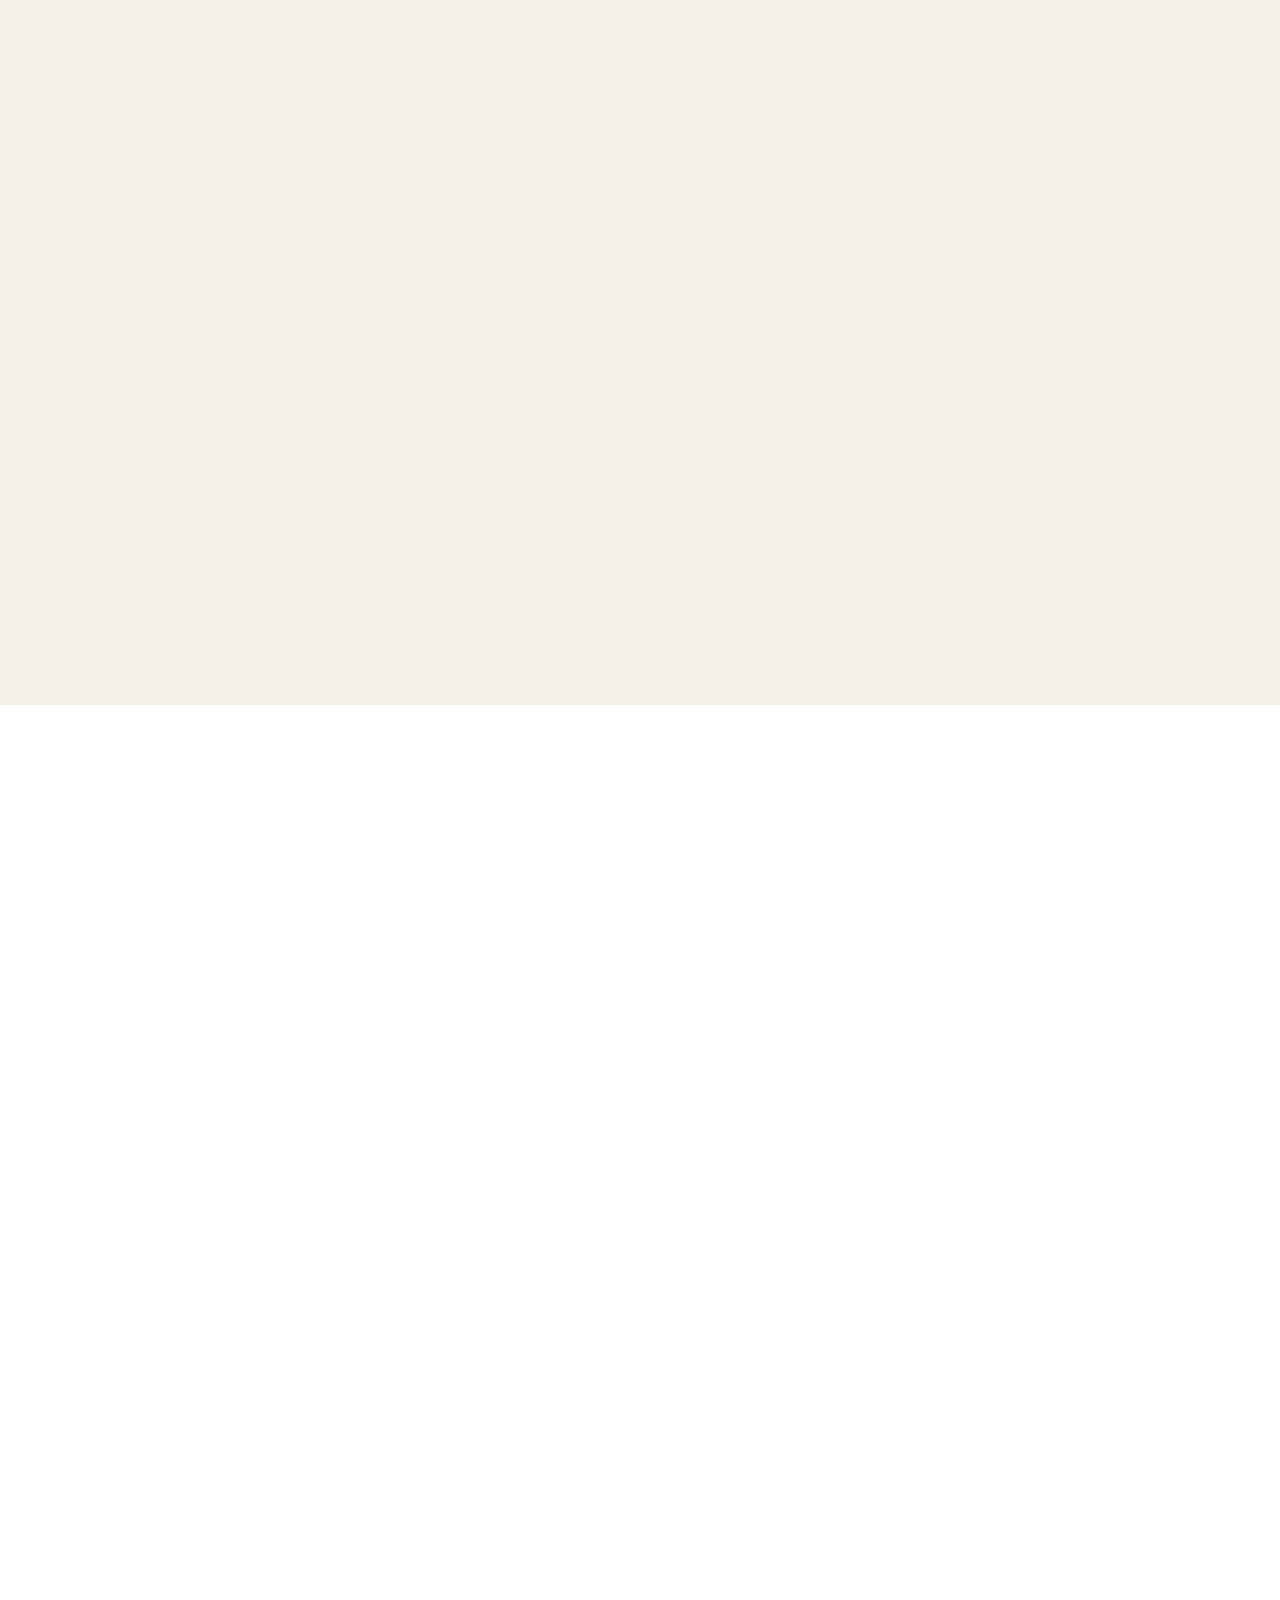
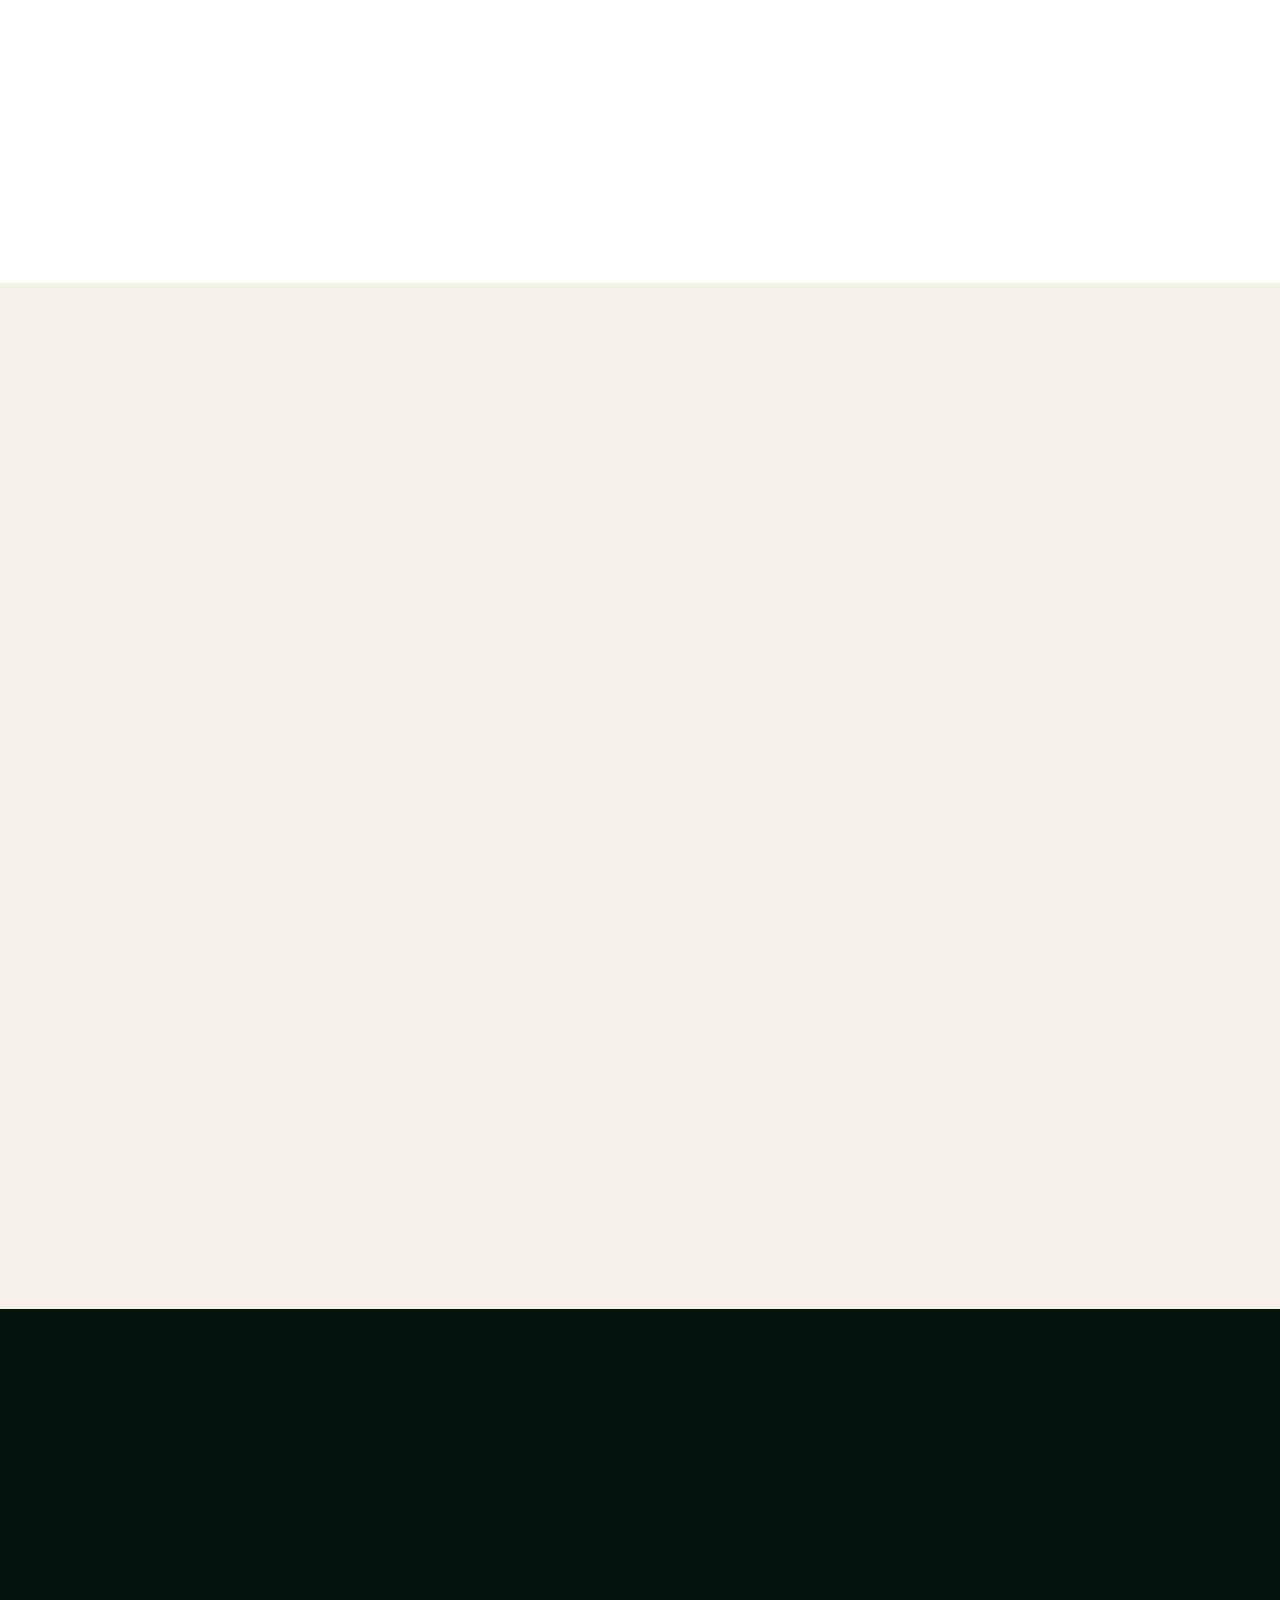
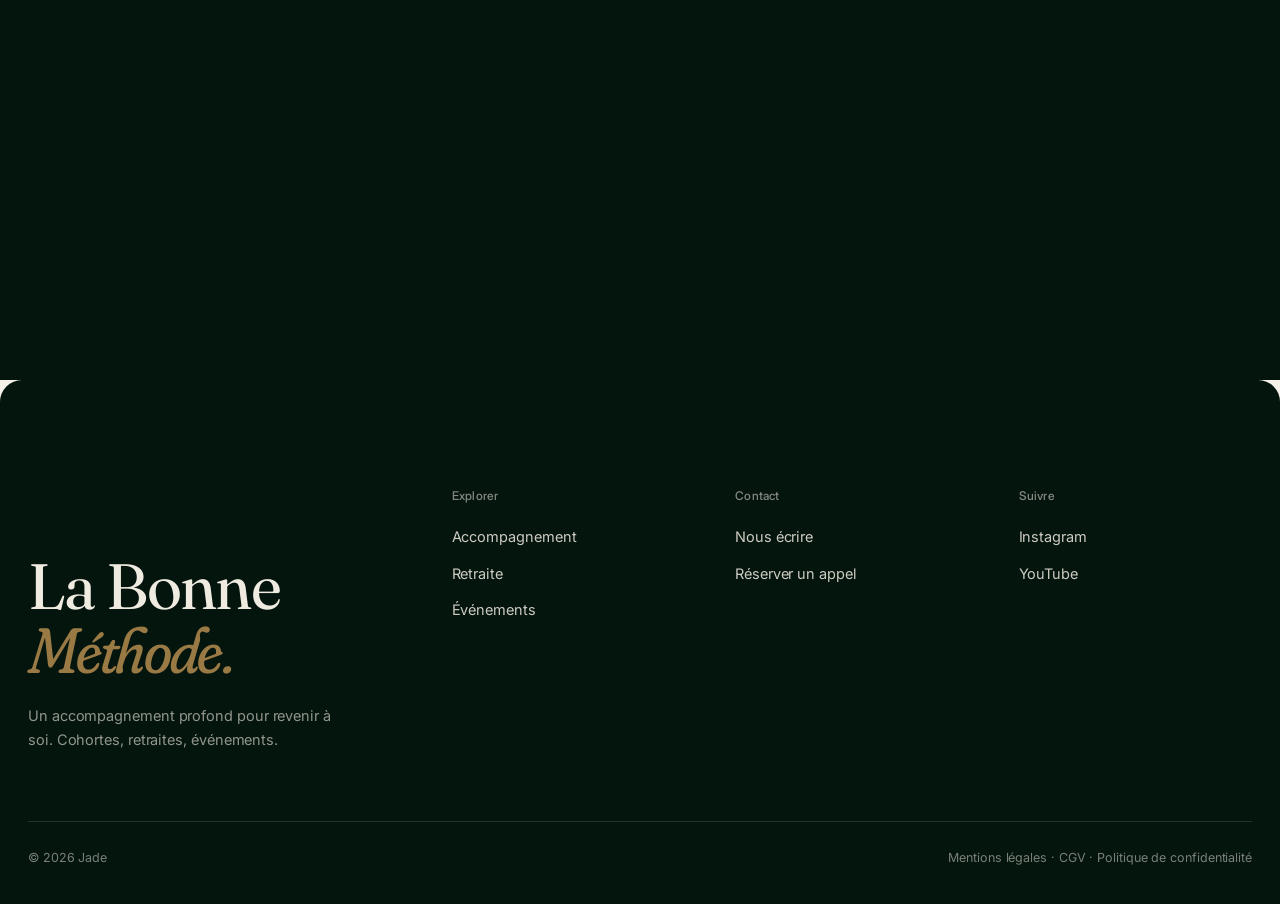
==== commit a79374da: "V3 — Editorial premium upgrade - Typo : Fraunces (variable serif premium, opsz 144 + WONK + SOFT pou" ====
--- a/accompagnement.html
+++ b/accompagnement.html
@@ -7,7 +7,7 @@
   <meta name="description" content="L'accompagnement individuel avec une coach certifiée par Jade." />
   <link rel="preconnect" href="https://fonts.googleapis.com">
   <link rel="preconnect" href="https://fonts.gstatic.com" crossorigin>
-  <link href="https://fonts.googleapis.com/css2?family=Instrument+Serif:ital@0;1&family=Inter:wght@300;400;450;500;600&family=Inter+Tight:wght@400;500;600&display=swap" rel="stylesheet">
+  <link href="https://fonts.googleapis.com/css2?family=Fraunces:ital,opsz,wght,SOFT,WONK@0,9..144,300..700,30..100,0..1;1,9..144,300..700,30..100,0..1&family=Inter:wght@300;400;450;500;600&display=swap" rel="stylesheet">
   <link rel="stylesheet" href="assets/styles.css">
   <script src="https://cdn.jsdelivr.net/npm/gsap@3.12.5/dist/gsap.min.js" defer></script>
   <script src="https://cdn.jsdelivr.net/npm/gsap@3.12.5/dist/ScrollTrigger.min.js" defer></script>
--- a/assets/styles.css
+++ b/assets/styles.css
@@ -4,30 +4,32 @@
    ============================================ */
 
 :root {
-  /* Canvas — luxury off-whites with depth */
-  --bg: #F4F0E6;
+  /* Canvas — Loro Piana / Aesop tier minimal */
+  --bg: #F5F1E8;
   --bg-card: #FFFFFF;
-  --bg-deep: #E9E3D2;
-  --bg-tinted: #E0D7C0;
-  --bg-noir: #0B0E0C;
-  --line: rgba(11, 14, 12, 0.08);
-  --line-strong: rgba(11, 14, 12, 0.20);
-
-  /* Text — deeper for premium contrast */
-  --text: #0B0E0C;
-  --text-soft: #353B36;
-  --text-mute: #7A7F79;
-
-  /* Brand — Hermès-tier neutrals */
-  --forest: #0E3024;
-  --forest-deep: #061A11;
-  --forest-darker: #02100A;
-  --moss: #354F44;
-  --gold: #A6824A;
-  --gold-deep: #846433;
-  --gold-soft-tone: #C9AC76;
-  --terracotta: #A86B4F;
-  --ivory: #E8DCBF;
+  --bg-deep: #EAE3D2;
+  --bg-tinted: #DFD6C0;
+  --bg-paper: #FDFAF1;
+  --bg-noir: #0A0C0A;
+  --line: rgba(10, 12, 10, 0.10);
+  --line-strong: rgba(10, 12, 10, 0.24);
+  --line-hair: rgba(10, 12, 10, 0.06);
+
+  /* Text — high contrast editorial */
+  --text: #0A0C0A;
+  --text-soft: #2E342E;
+  --text-mute: #6F756F;
+
+  /* Brand — restrained luxury */
+  --forest: #0D2920;
+  --forest-deep: #04150E;
+  --forest-darker: #010A06;
+  --moss: #2E4940;
+  --gold: #997A45;
+  --gold-deep: #7A5E2E;
+  --gold-soft-tone: #C7A972;
+  --terracotta: #A06A50;
+  --ivory: #ECDFBE;
 
   /* Radii */
   --r-pill: 999px;
@@ -51,34 +53,53 @@
 html { scroll-behavior: auto; } /* let Lenis handle it */
 
 body {
-  font-family: 'Inter', 'Inter Tight', system-ui, -apple-system, sans-serif;
+  font-family: 'Inter', system-ui, -apple-system, sans-serif;
   font-weight: 400;
-  font-size: 17px;
+  font-size: 16px;
   line-height: 1.55;
   color: var(--text);
   background: var(--bg);
   -webkit-font-smoothing: antialiased;
   -moz-osx-font-smoothing: grayscale;
-  letter-spacing: -0.01em;
+  letter-spacing: -0.005em;
   cursor: none;
 }
 @media (hover: none) { body { cursor: auto; } }
 
-/* === Typography === */
+/* === Typography — Fraunces editorial === */
 h1, h2, h3, h4 {
-  font-family: 'Instrument Serif', 'Inter Tight', serif;
-  font-weight: 400;
-  letter-spacing: -0.02em;
-  line-height: 1.02;
+  font-family: 'Fraunces', 'Fraunces', serif;
+  font-weight: 350;
+  font-variation-settings: "opsz" 144, "SOFT" 30, "WONK" 0;
+  letter-spacing: -0.035em;
+  line-height: 0.96;
   margin: 0;
   color: var(--text);
 }
-h1 { font-size: clamp(2.75rem, 7vw, 6.5rem); letter-spacing: -0.035em; line-height: 0.98; }
-h2 { font-size: clamp(2rem, 4.5vw, 4.25rem); letter-spacing: -0.03em; line-height: 1.02; }
-h3 { font-size: clamp(1.5rem, 2.5vw, 2.25rem); letter-spacing: -0.025em; }
-
-.font-display { font-family: 'Instrument Serif', serif; font-weight: 400; }
-.font-sans { font-family: 'Inter Tight', 'Inter', sans-serif; }
+h1 {
+  font-size: clamp(3rem, 9vw, 9rem);
+  letter-spacing: -0.05em;
+  line-height: 0.92;
+  font-weight: 300;
+}
+h2 {
+  font-size: clamp(2.25rem, 5.5vw, 5.5rem);
+  letter-spacing: -0.04em;
+  line-height: 0.98;
+  font-weight: 320;
+}
+h3 {
+  font-size: clamp(1.5rem, 2.4vw, 2.4rem);
+  letter-spacing: -0.03em;
+  font-weight: 350;
+}
+em {
+  font-style: italic;
+  font-variation-settings: "opsz" 144, "SOFT" 100, "WONK" 1;
+}
+
+.font-display { font-family: 'Fraunces', serif; font-weight: 300; }
+.font-sans { font-family: 'Inter', sans-serif; }
 
 p { color: var(--text-soft); }
 
@@ -143,7 +164,7 @@
   display: inline-flex;
   align-items: baseline;
   gap: 12px;
-  font-family: 'Instrument Serif', serif;
+  font-family: 'Fraunces', serif;
   font-style: italic;
   font-weight: 400;
   font-size: 30px;
@@ -375,7 +396,7 @@
 
 /* === Big intro statement === */
 .statement {
-  font-family: 'Instrument Serif', serif;
+  font-family: 'Fraunces', serif;
   font-size: clamp(1.75rem, 3vw, 3rem);
   letter-spacing: -0.02em;
   line-height: 1.1;
@@ -395,7 +416,7 @@
 .pillar-num {
   display: inline-flex;
   align-items: center;
-  font-family: 'Instrument Serif', serif;
+  font-family: 'Fraunces', serif;
   font-size: 1.1rem;
   font-style: italic;
   color: var(--text-mute);
@@ -471,7 +492,7 @@
   border-top: 1px solid var(--line);
 }
 .card-price {
-  font-family: 'Instrument Serif', serif;
+  font-family: 'Fraunces', serif;
   font-size: 1.5rem;
   color: var(--text);
 }
@@ -556,7 +577,7 @@
 }
 @media (max-width: 900px) { .footer-top { grid-template-columns: 1fr 1fr; gap: 40px; } }
 .footer-display {
-  font-family: 'Instrument Serif', serif;
+  font-family: 'Fraunces', serif;
   font-size: clamp(2.5rem, 5vw, 4.5rem);
   letter-spacing: -0.025em;
   line-height: 1;
@@ -620,7 +641,7 @@
   display: flex;
   overflow: hidden;
   white-space: nowrap;
-  font-family: 'Instrument Serif', serif;
+  font-family: 'Fraunces', serif;
   font-style: italic;
   font-size: clamp(3rem, 8vw, 7rem);
   color: var(--text);
